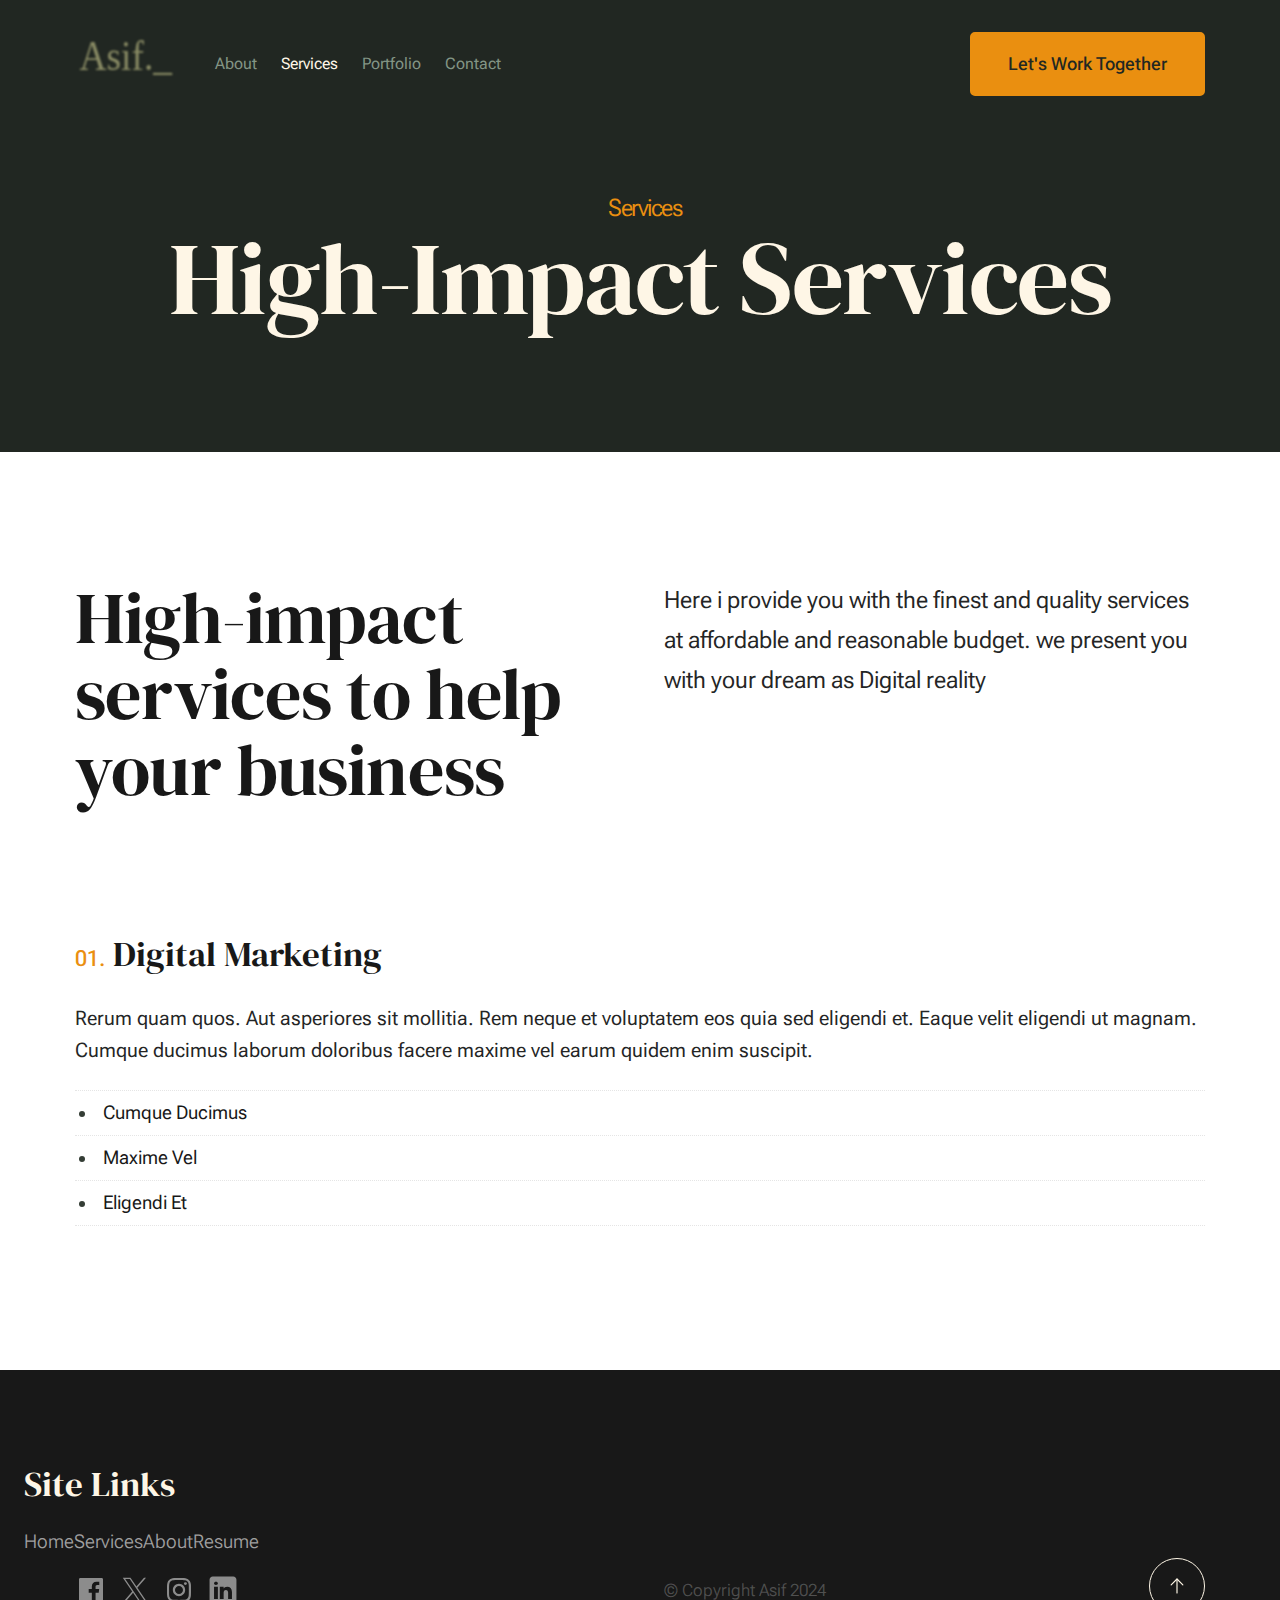
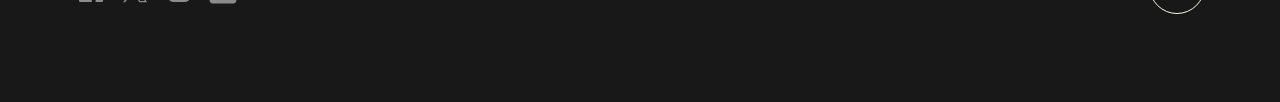
==== services.html @ 0eefb5e4 "first commit" ====
<!DOCTYPE html>
<html lang="en" class="no-js" >
<head>

    <!--- basic page needs
    ================================================== -->
    <meta charset="utf-8">
    <meta name="viewport" content="width=device-width, initial-scale=1">
    <title>services </title>

    <script>
        document.documentElement.classList.remove('no-js');
        document.documentElement.classList.add('js');
    </script>

    <!-- CSS
    ================================================== -->
    <link rel="stylesheet" href="css/vendor.css">
    <link rel="stylesheet" href="css/styles.css">

    <!-- favicons
    ================================================== -->
    <link rel="manifest" href="site.webmanifest">

</head>


<body id="top">


    <!-- preloader
    ================================================== -->
    <div id="preloader">
        <div id="loader" class="dots-fade">
            <div></div>
            <div></div>
            <div></div>
        </div>
    </div>


    <!-- page wrap
    ================================================== -->
    <div id="page" class="s-pagewrap">

        <!-- # site header 
        ================================================== -->
        <header class="s-header">

            <div class="row s-header__inner width-sixteen-col">

                <div class="s-header__block">
                    <div class="s-header__logo">
                        <a class="logo" href="index.html">
                            <img src="images/logo.svg" alt="Homepage">
                        </a>
                    </div>

                    <a class="s-header__menu-toggle" href="#0"><span>Menu</span></a>
                </div> <!-- end s-header__block -->

                <nav class="s-header__nav">
    
                    <ul class="s-header__menu-links">
                        <li><a href="about.html">About</a></li>
                        <li class="current"><a href="services.html">Services</a></li>
                        <li><a href="portfolio.html">Portfolio</a></li>
                        <li><a href="contact.html">Contact</a></li>
                    </ul> <!-- s-header__menu-links -->

                    <div class="s-header__contact">
                        <a href="contact.html" class="btn btn--primary s-header__contact-btn">Let's Work Together</a>                        
                    </div> <!-- s-header__contact -->
    
                </nav> <!-- end s-header__nav -->

            </div> <!-- end s-header__inner -->

        </header> <!-- end s-header -->

        <!-- # site main content
        ================================================== -->
        <section id="content" class="s-content">

               <section class="s-pageheader pageheader">
                    <div class="row">
                        <div class="column xl-12">
                            <h1 class="page-title">
                                <span class="page-title__small-type text-pretitle">Services</span>
                                High-Impact Services
                            </h1>
                            
                        </div>
                    </div>
               </section> <!-- pageheader -->  

               <section class="s-pagecontent pagecontent">

                    <div class="row pageintro">
                        <div class="column xl-6 lg-12">
                            <h2 class="text-display-title">High-impact services to help your business</h2>
                        </div>
                        <div class="column xl-6 lg-12 u-flexitem-x-right">
                            <p class="lead">
                        Here i provide you with the finest and quality services at affordable and reasonable budget. we present you with your dream as Digital reality
                            </p>
                        </div>                       
                    </div>  <!-- pageintro -->       

                    <div class="row">
                        <div class="column xl-12 grid-block">             
                            
                            <div class="grid-full grid-list-items list-items show-ctr">
                                
                                <div class="grid-list-items__item list-items__item">
                                    <div class="list-items__item-header">
                                        <h3 class="list-items__item-title">Digital Marketing</h3>
                                    </div>
                                    <div class="list-items__item-text">
                                        <p>
                                        Rerum quam quos. Aut asperiores 
                                        sit mollitia. Rem neque et voluptatem eos quia sed eligendi et. Eaque velit eligendi ut 
                                        magnam. Cumque ducimus laborum doloribus facere maxime vel earum quidem enim suscipit.
                                        </p>

                                        <ul class="list-services">
                                            <li>Cumque Ducimus</li>
                                            <li>Maxime Vel</li>
                                            <li>Eligendi Et</li>
                                        </ul>
                                    </div>
                                </div> <!-- end list-items__item -->
                               
                            </div> <!-- grid-list-items -->
                           

                        </div> <!-- end grid-block-->
                    </div> <!-- end row -->

               </section> <!-- pagecontent -->

            
      <!-- # footer 
        ================================================== -->
        <footer class="s-footer justify-content-center">
            <div class="s-footer__content">
                        
                <div class="column xl-6 lg-6 md-12 s-footer__block s-footer__site-links">
                    <h3 class="justify-content-center">Site Links</h3>
                    <ul class="link-list row">
                        <div class="col-lg-3"><li><a href="index.html">Home</a></li></div>
                        <div class="col-lg-3"> <li><a href="services.html">Services</a></li></div>

<div class="col-lg-3"><li><a href="about.html">About</a></li></div>
                        <div class="col-lg-3"> <li><a href="resume.html">Resume</a></li></div>
                       

                    </ul>
                </div>
    
            
            <div class="row s-footer__bottom">
                <div class="column xl-6 lg-12">
                    <ul class="s-footer__social social-list">
                        <li>
                            <a href="https://www.facebook.com/asif.ka.779?mibextid=ZbWKwL">
                                <svg xmlns="http://www.w3.org/2000/svg" width="24" height="24" viewBox="0 0 24 24" style="fill      : rgba(255, 255, 255, 0.5);transform:-ms-filter"><path d="M20,3H4C3.447,3,3,3.448,3,4v16c0,0.552,0.447,1,1,1h8.615v-6.96h-2.338v-2.725h2.338v-2c0-2.325,1.42-3.592,3.5-3.592 c0.699-0.002,1.399,0.034,2.095,0.107v2.42h-1.435c-1.128,0-1.348,0.538-1.348,1.325v1.735h2.697l-0.35,2.725h-2.348V21H20 c0.553,0,1-0.448,1-1V4C21,3.448,20.553,3,20,3z"></path></svg>
                                <span class="u-screen-reader-text">Facebook</span>
                            </a>
                        </li>
                        <li>
                            <a href="https://x.com/Asif_K_Ashraf?t=9HdvGH4Upf1OP4yclZ503A&s=09">
                                <svg xmlns="http://www.w3.org/2000/svg" x="0px" y="0px" width="100" height="100" viewBox="0 0 50 50"style="fill      : rgba(255, 255, 255, 0.5);;transform:-ms-filter"><path d="M 5.9199219 6 L 20.582031 27.375 L 6.2304688 44 L 9.4101562 44 L 21.986328 29.421875 L 31.986328 44 L 44 44 L 28.681641 21.669922 L 42.199219 6 L 39.029297 6 L 27.275391 19.617188 L 17.933594 6 L 5.9199219 6 z M 9.7167969 8 L 16.880859 8 L 40.203125 42 L 33.039062 42 L 9.7167969 8 z"></path></svg>                                <span class="u-screen-reader-text">Twitter</span>
                            </a>
                        </li>
                        <li>
                            <a href="https://www.instagram.com/azifx._">
                                <svg xmlns="http://www.w3.org/2000/svg" width="24" height="24" viewBox="0 0 24 24" style="fill      : rgba(255, 255, 255, 0.5);transform:-ms-filter"><path d="M11.999,7.377c-2.554,0-4.623,2.07-4.623,4.623c0,2.554,2.069,4.624,4.623,4.624c2.552,0,4.623-2.07,4.623-4.624 C16.622,9.447,14.551,7.377,11.999,7.377L11.999,7.377z M11.999,15.004c-1.659,0-3.004-1.345-3.004-3.003 c0-1.659,1.345-3.003,3.004-3.003s3.002,1.344,3.002,3.003C15.001,13.659,13.658,15.004,11.999,15.004L11.999,15.004z"></path><circle cx="16.806" cy="7.207" r="1.078"></circle><path d="M20.533,6.111c-0.469-1.209-1.424-2.165-2.633-2.632c-0.699-0.263-1.438-0.404-2.186-0.42 c-0.963-0.042-1.268-0.054-3.71-0.054s-2.755,0-3.71,0.054C7.548,3.074,6.809,3.215,6.11,3.479C4.9,3.946,3.945,4.902,3.477,6.111 c-0.263,0.7-0.404,1.438-0.419,2.186c-0.043,0.962-0.056,1.267-0.056,3.71c0,2.442,0,2.753,0.056,3.71 c0.015,0.748,0.156,1.486,0.419,2.187c0.469,1.208,1.424,2.164,2.634,2.632c0.696,0.272,1.435,0.426,2.185,0.45 c0.963,0.042,1.268,0.055,3.71,0.055s2.755,0,3.71-0.055c0.747-0.015,1.486-0.157,2.186-0.419c1.209-0.469,2.164-1.424,2.633-2.633 c0.263-0.7,0.404-1.438,0.419-2.186c0.043-0.962,0.056-1.267,0.056-3.71s0-2.753-0.056-3.71C20.941,7.57,20.801,6.819,20.533,6.111z M19.315,15.643c-0.007,0.576-0.111,1.147-0.311,1.688c-0.305,0.787-0.926,1.409-1.712,1.711c-0.535,0.199-1.099,0.303-1.67,0.311 c-0.95,0.044-1.218,0.055-3.654,0.055c-2.438,0-2.687,0-3.655-0.055c-0.569-0.007-1.135-0.112-1.669-0.311 c-0.789-0.301-1.414-0.923-1.719-1.711c-0.196-0.534-0.302-1.099-0.311-1.669c-0.043-0.95-0.053-1.218-0.053-3.654 c0-2.437,0-2.686,0.053-3.655c0.007-0.576,0.111-1.146,0.311-1.687c0.305-0.789,0.93-1.41,1.719-1.712 c0.534-0.198,1.1-0.303,1.669-0.311c0.951-0.043,1.218-0.055,3.655-0.055c2.437,0,2.687,0,3.654,0.055 c0.571,0.007,1.135,0.112,1.67,0.311c0.786,0.303,1.407,0.925,1.712,1.712c0.196,0.534,0.302,1.099,0.311,1.669 c0.043,0.951,0.054,1.218,0.054,3.655c0,2.436,0,2.698-0.043,3.654H19.315z"></path></svg>
                                <span class="u-screen-reader-text">Instagram</span>
                            </a>
                        </li>
                        <li>
                            <a href="https://www.linkedin.com/in/asif-k-ashraf-b378b8262/">
                                <svg xmlns="http://www.w3.org/2000/svg" x="0px" y="0px" width="100" height="100" viewBox="0 0 50 50" style="fill      : rgba(255, 255, 255, 0.5);transform:-ms-filter"><path d="M41,4H9C6.24,4,4,6.24,4,9v32c0,2.76,2.24,5,5,5h32c2.76,0,5-2.24,5-5V9C46,6.24,43.76,4,41,4z M17,20v19h-6V20H17z M11,14.47c0-1.4,1.2-2.47,3-2.47s2.93,1.07,3,2.47c0,1.4-1.12,2.53-3,2.53C12.2,17,11,15.87,11,14.47z M39,39h-6c0,0,0-9.26,0-10 c0-2-1-4-3.5-4.04h-0.08C27,24.96,26,27.02,26,29c0,0.91,0,10,0,10h-6V20h6v2.56c0,0,1.93-2.56,5.81-2.56 c3.97,0,7.19,2.73,7.19,8.26V39z"></path></svg>                              
                                  <span class="u-screen-reader-text">linkedin</span>
                            </a>
                        </li>
                    </ul> <!-- end s-footer__social -->
                </div>
                <div class="column xl-6 lg-12">
                    <p class="ss-copyright">
                        <span>© Copyright Asif 2024</span> 
                        <!-- <span>Design by <a href="https://www.styleshout.com/">StyleShout</a> Distribution By <a href="https://themewagon.com">ThemeWagon</a></span> -->
                    </p>
                </div>

                <div class="ss-go-top">
                    <a class="smoothscroll" title="Back to Top" href="#top">
                        <svg xmlns="http://www.w3.org/2000/svg" viewBox="0 0 24 24" width="36" height="36" fill="none" stroke="#ffffff" stroke-width="1" stroke-linecap="round" stroke-linejoin="round">&lt;!--!  Atomicons Free 1.00 by @atisalab License - https://atomicons.com/license/ (Icons: CC BY 4.0) Copyright 2021 Atomicons --&gt;<polyline points="17 11 12 6 7 11"></polyline><line x1="12" y1="18" x2="12" y2="6"></line></svg>
                    </a>
                </div> <!-- end ss-go-top -->
            </div>
            
        </footer> <!-- end s-footer -->

    </div> <!-- end page-wrap -->

    <!-- Java Script
    ================================================== -->
    <script src="js/plugins.js"></script>
    <script src="js/main.js"></script>

</body>
</html>
---- css/vendor.css ----
/* ===================================================================
 * Monica Third-party Stylesheets
 * Template Ver. 1.0.0
 * 12-13-2022
 * -------------------------------------------------------------------
 *
 * TOC:
 * # PrismJS
 * # Swiper
 *
 * ------------------------------------------------------------------- */


/* ===================================================================
 * # PrismJS 1.20.0
 *   https://prismjs.com/download.html#themes=prism-okaidia&languages=markup+css+clike+javascript+markup-templating+php 
 *   
 *   okaidia theme for JavaScript, CSS and HTML
 *   Loosely based on Monokai textmate theme by http://www.monokai.nl/
 *   @author ocodia
 * ------------------------------------------------------------------- */
code[class*=language-],
pre[class*=language-] {
  color          : #f8f8f2;
  background     : none;
  text-shadow    : 0 1px rgba(0, 0, 0, 0.3);
  font-family    : var(--font-mono);
  font-size      : calc(var(--text-size) * 0.9444);
  text-align     : left;
  white-space    : pre;
  word-spacing   : normal;
  word-break     : normal;
  word-wrap      : normal;
  line-height    : var(--vspace-1);
  -moz-tab-size  : 4;
  -o-tab-size    : 4;
  tab-size       : 4;
  -webkit-hyphens: none;
  -ms-hyphens    : none;
  hyphens        : none;
}

/* Code blocks */
pre[class*=language-] {
  padding : var(--vspace-0_5) 0 var(--vspace-1);
  margin  : var(--vspace-1) 0;
  overflow: auto;
}

:not(pre)>code[class*=language-],
pre[class*=language-] {
  background: #272822;
}

/* Inline code */
:not(pre)>code[class*=language-] {
  padding    : 0.1em;
  white-space: normal;
}

.token.comment,
.token.prolog,
.token.doctype,
.token.cdata {
  color: slategray;
}

.token.punctuation {
  color: #f8f8f2;
}

.token.namespace {
  opacity: 0.7;
}

.token.property,
.token.tag,
.token.constant,
.token.symbol,
.token.deleted {
  color: #f92672;
}

.token.boolean,
.token.number {
  color: #ae81ff;
}

.token.selector,
.token.attr-name,
.token.string,
.token.char,
.token.builtin,
.token.inserted {
  color: #a6e22e;
}

.token.operator,
.token.entity,
.token.url,
.language-css .token.string,
.style .token.string,
.token.variable {
  color: #f8f8f2;
}

.token.atrule,
.token.attr-value,
.token.function,
.token.class-name {
  color: #e6db74;
}

.token.keyword {
  color: #66d9ef;
}

.token.regex,
.token.important {
  color: #fd971f;
}

.token.important,
.token.bold {
  font-weight: bold;
}

.token.italic {
  font-style: italic;
}

.token.entity {
  cursor: help;
}



/* ===================================================================
 * # Swiper 6.4.5
 *   Most modern mobile touch slider and framework with hardware accelerated transitions
 *   https://swiperjs.com
 *
 *   Copyright 2014-2020 Vladimir Kharlampidi
 *
 *   Released under the MIT License
 *
 *   Released on: December 18, 2020
 * ------------------------------------------------------------------- */
@font-face {
  font-family: "swiper-icons";
  src        : url("data:application/font-woff;charset=utf-8;base64, [base64]//wADZ2x5ZgAAAywAAADMAAAD2MHtryVoZWFkAAABbAAAADAAAAA2E2+eoWhoZWEAAAGcAAAAHwAAACQC9gDzaG10eAAAAigAAAAZAAAArgJkABFsb2NhAAAC0AAAAFoAAABaFQAUGG1heHAAAAG8AAAAHwAAACAAcABAbmFtZQAAA/gAAAE5AAACXvFdBwlwb3N0AAAFNAAAAGIAAACE5s74hXjaY2BkYGAAYpf5Hu/j+W2+MnAzMYDAzaX6QjD6/4//Bxj5GA8AuRwMYGkAPywL13jaY2BkYGA88P8Agx4j+/8fQDYfA1AEBWgDAIB2BOoAeNpjYGRgYNBh4GdgYgABEMnIABJzYNADCQAACWgAsQB42mNgYfzCOIGBlYGB0YcxjYGBwR1Kf2WQZGhhYGBiYGVmgAFGBiQQkOaawtDAoMBQxXjg/wEGPcYDDA4wNUA2CCgwsAAAO4EL6gAAeNpj2M0gyAACqxgGNWBkZ2D4/wMA+xkDdgAAAHjaY2BgYGaAYBkGRgYQiAHyGMF8FgYHIM3DwMHABGQrMOgyWDLEM1T9/w8UBfEMgLzE////P/5//f/V/xv+r4eaAAeMbAxwIUYmIMHEgKYAYjUcsDAwsLKxc3BycfPw8jEQA/[base64]/uznmfPFBNODM2K7MTQ45YEAZqGP81AmGGcF3iPqOop0r1SPTaTbVkfUe4HXj97wYE+yNwWYxwWu4v1ugWHgo3S1XdZEVqWM7ET0cfnLGxWfkgR42o2PvWrDMBSFj/IHLaF0zKjRgdiVMwScNRAoWUoH78Y2icB/yIY09An6AH2Bdu/UB+yxopYshQiEvnvu0dURgDt8QeC8PDw7Fpji3fEA4z/PEJ6YOB5hKh4dj3EvXhxPqH/SKUY3rJ7srZ4FZnh1PMAtPhwP6fl2PMJMPDgeQ4rY8YT6Gzao0eAEA409DuggmTnFnOcSCiEiLMgxCiTI6Cq5DZUd3Qmp10vO0LaLTd2cjN4fOumlc7lUYbSQcZFkutRG7g6JKZKy0RmdLY680CDnEJ+UMkpFFe1RN7nxdVpXrC4aTtnaurOnYercZg2YVmLN/d/gczfEimrE/fs/bOuq29Zmn8tloORaXgZgGa78yO9/cnXm2BpaGvq25Dv9S4E9+5SIc9PqupJKhYFSSl47+Qcr1mYNAAAAeNptw0cKwkAAAMDZJA8Q7OUJvkLsPfZ6zFVERPy8qHh2YER+3i/BP83vIBLLySsoKimrqKqpa2hp6+jq6RsYGhmbmJqZSy0sraxtbO3sHRydnEMU4uR6yx7JJXveP7WrDycAAAAAAAH//wACeNpjYGRgYOABYhkgZgJCZgZNBkYGLQZtIJsFLMYAAAw3ALgAeNolizEKgDAQBCchRbC2sFER0YD6qVQiBCv/H9ezGI6Z5XBAw8CBK/m5iQQVauVbXLnOrMZv2oLdKFa8Pjuru2hJzGabmOSLzNMzvutpB3N42mNgZGBg4GKQYzBhYMxJLMlj4GBgAYow/P/PAJJhLM6sSoWKfWCAAwDAjgbRAAB42mNgYGBkAIIbCZo5IPrmUn0hGA0AO8EFTQAA") format("woff");
  font-weight: 400;
  font-style : normal;
}

:root {
  --swiper-theme-color: #007aff;
}

.swiper-container {
  margin-left : auto;
  margin-right: auto;
  position    : relative;
  overflow    : hidden;
  list-style  : none;
  padding     : 0;
  /* Fix of Webkit flickering */
  z-index     : 1;
}

.swiper-container-vertical>.swiper-wrapper {
  flex-direction: column;
}

.swiper-wrapper {
  position           : relative;
  width              : 100%;
  height             : 100%;
  z-index            : 1;
  display            : flex;
  transition-property: transform;
  box-sizing         : content-box;
}

.swiper-container-android .swiper-slide,
.swiper-wrapper {
  transform: translate3d(0px, 0, 0);
}

.swiper-container-multirow>.swiper-wrapper {
  flex-wrap: wrap;
}

.swiper-container-multirow-column>.swiper-wrapper {
  flex-wrap     : wrap;
  flex-direction: column;
}

.swiper-container-free-mode>.swiper-wrapper {
  transition-timing-function: ease-out;
  margin                    : 0 auto;
}

.swiper-slide {
  flex-shrink        : 0;
  width              : 100%;
  height             : 100%;
  position           : relative;
  transition-property: transform;
}

.swiper-slide-invisible-blank {
  visibility: hidden;
}

/* Auto Height */
.swiper-container-autoheight,
.swiper-container-autoheight .swiper-slide {
  height: auto;
}

.swiper-container-autoheight .swiper-wrapper {
  align-items        : flex-start;
  transition-property: transform, height;
}

/* 3D Effects */
.swiper-container-3d {
  perspective: 1200px;
}

.swiper-container-3d .swiper-wrapper,
.swiper-container-3d .swiper-slide,
.swiper-container-3d .swiper-slide-shadow-left,
.swiper-container-3d .swiper-slide-shadow-right,
.swiper-container-3d .swiper-slide-shadow-top,
.swiper-container-3d .swiper-slide-shadow-bottom,
.swiper-container-3d .swiper-cube-shadow {
  transform-style: preserve-3d;
}

.swiper-container-3d .swiper-slide-shadow-left,
.swiper-container-3d .swiper-slide-shadow-right,
.swiper-container-3d .swiper-slide-shadow-top,
.swiper-container-3d .swiper-slide-shadow-bottom {
  position      : absolute;
  left          : 0;
  top           : 0;
  width         : 100%;
  height        : 100%;
  pointer-events: none;
  z-index       : 10;
}

.swiper-container-3d .swiper-slide-shadow-left {
  background-image: linear-gradient(to left, rgba(0, 0, 0, 0.5), rgba(0, 0, 0, 0));
}

.swiper-container-3d .swiper-slide-shadow-right {
  background-image: linear-gradient(to right, rgba(0, 0, 0, 0.5), rgba(0, 0, 0, 0));
}

.swiper-container-3d .swiper-slide-shadow-top {
  background-image: linear-gradient(to top, rgba(0, 0, 0, 0.5), rgba(0, 0, 0, 0));
}

.swiper-container-3d .swiper-slide-shadow-bottom {
  background-image: linear-gradient(to bottom, rgba(0, 0, 0, 0.5), rgba(0, 0, 0, 0));
}

/* CSS Mode */
.swiper-container-css-mode>.swiper-wrapper {
  overflow          : auto;
  scrollbar-width   : none;
  /* For Firefox */
  -ms-overflow-style: none;
  /* For Internet Explorer and Edge */
}

.swiper-container-css-mode>.swiper-wrapper::-webkit-scrollbar {
  display: none;
}

.swiper-container-css-mode>.swiper-wrapper>.swiper-slide {
  scroll-snap-align: start start;
}

.swiper-container-horizontal.swiper-container-css-mode>.swiper-wrapper {
  -ms-scroll-snap-type: x mandatory;
  scroll-snap-type    : x mandatory;
}

.swiper-container-vertical.swiper-container-css-mode>.swiper-wrapper {
  -ms-scroll-snap-type: y mandatory;
  scroll-snap-type    : y mandatory;
}

:root {
  --swiper-navigation-size   : 44px;
  /*
    --swiper-navigation-color: var(--swiper-theme-color);
    */
}

.swiper-button-prev,
.swiper-button-next {
  position       : absolute;
  top            : 50%;
  width          : calc(var(--swiper-navigation-size) / 44 * 27);
  height         : var(--swiper-navigation-size);
  margin-top     : calc(-1 * var(--swiper-navigation-size) / 2);
  z-index        : 10;
  cursor         : pointer;
  display        : flex;
  align-items    : center;
  justify-content: center;
  color          : var(--swiper-navigation-color, var(--swiper-theme-color));
}

.swiper-button-prev.swiper-button-disabled,
.swiper-button-next.swiper-button-disabled {
  opacity       : 0.35;
  cursor        : auto;
  pointer-events: none;
}

.swiper-button-prev:after,
.swiper-button-next:after {
  font-family   : swiper-icons;
  font-size     : var(--swiper-navigation-size);
  text-transform: none !important;
  letter-spacing: 0;
  text-transform: none;
  font-variant  : initial;
  line-height   : 1;
}

.swiper-button-prev,
.swiper-container-rtl .swiper-button-next {
  left : 10px;
  right: auto;
}

.swiper-button-prev:after,
.swiper-container-rtl .swiper-button-next:after {
  content: "prev";
}

.swiper-button-next,
.swiper-container-rtl .swiper-button-prev {
  right: 10px;
  left : auto;
}

.swiper-button-next:after,
.swiper-container-rtl .swiper-button-prev:after {
  content: "next";
}

.swiper-button-prev.swiper-button-white,
.swiper-button-next.swiper-button-white {
  --swiper-navigation-color: #ffffff;
}

.swiper-button-prev.swiper-button-black,
.swiper-button-next.swiper-button-black {
  --swiper-navigation-color: #000000;
}

.swiper-button-lock {
  display: none;
}

/* :root { */
  /*
    --swiper-pagination-color: var(--swiper-theme-color);
    */
/* } */

.swiper-pagination {
  position  : absolute;
  text-align: center;
  transition: 300ms opacity;
  transform : translate3d(0, 0, 0);
  z-index   : 10;
}

.swiper-pagination.swiper-pagination-hidden {
  opacity: 0;
}

/* Common Styles */
.swiper-pagination-fraction,
.swiper-pagination-custom,
.swiper-container-horizontal>.swiper-pagination-bullets {
  bottom: 10px;
  left  : 0;
  width : 100%;
}

/* Bullets */
.swiper-pagination-bullets-dynamic {
  overflow : hidden;
  font-size: 0;
}

.swiper-pagination-bullets-dynamic .swiper-pagination-bullet {
  transform: scale(0.33);
  position : relative;
}

.swiper-pagination-bullets-dynamic .swiper-pagination-bullet-active {
  transform: scale(1);
}

.swiper-pagination-bullets-dynamic .swiper-pagination-bullet-active-main {
  transform: scale(1);
}

.swiper-pagination-bullets-dynamic .swiper-pagination-bullet-active-prev {
  transform: scale(0.66);
}

.swiper-pagination-bullets-dynamic .swiper-pagination-bullet-active-prev-prev {
  transform: scale(0.33);
}

.swiper-pagination-bullets-dynamic .swiper-pagination-bullet-active-next {
  transform: scale(0.66);
}

.swiper-pagination-bullets-dynamic .swiper-pagination-bullet-active-next-next {
  transform: scale(0.33);
}

.swiper-pagination-bullet {
  width        : 8px;
  height       : 8px;
  display      : inline-block;
  border-radius: 100%;
  background   : #000;
  opacity      : 0.2;
}

button.swiper-pagination-bullet {
  border            : none;
  margin            : 0;
  padding           : 0;
  box-shadow        : none;
  -webkit-appearance: none;
  -moz-appearance   : none;
  appearance        : none;
}

.swiper-pagination-clickable .swiper-pagination-bullet {
  cursor: pointer;
}

.swiper-pagination-bullet-active {
  opacity   : 1;
  background: var(--swiper-pagination-color, var(--swiper-theme-color));
}

.swiper-container-vertical>.swiper-pagination-bullets {
  right    : 10px;
  top      : 50%;
  transform: translate3d(0px, -50%, 0);
}

.swiper-container-vertical>.swiper-pagination-bullets .swiper-pagination-bullet {
  margin : 6px 0;
  display: block;
}

.swiper-container-vertical>.swiper-pagination-bullets.swiper-pagination-bullets-dynamic {
  top      : 50%;
  transform: translateY(-50%);
  width    : 8px;
}

.swiper-container-vertical>.swiper-pagination-bullets.swiper-pagination-bullets-dynamic .swiper-pagination-bullet {
  display   : inline-block;
  transition: 200ms transform, 200ms top;
}

.swiper-container-horizontal>.swiper-pagination-bullets .swiper-pagination-bullet {
  margin: 0 4px;
}

.swiper-container-horizontal>.swiper-pagination-bullets.swiper-pagination-bullets-dynamic {
  left       : 50%;
  transform  : translateX(-50%);
  white-space: nowrap;
}

.swiper-container-horizontal>.swiper-pagination-bullets.swiper-pagination-bullets-dynamic .swiper-pagination-bullet {
  transition: 200ms transform, 200ms left;
}

.swiper-container-horizontal.swiper-container-rtl>.swiper-pagination-bullets-dynamic .swiper-pagination-bullet {
  transition: 200ms transform, 200ms right;
}

/* Progress */
.swiper-pagination-progressbar {
  background: rgba(0, 0, 0, 0.25);
  position  : absolute;
}

.swiper-pagination-progressbar .swiper-pagination-progressbar-fill {
  background      : var(--swiper-pagination-color, var(--swiper-theme-color));
  position        : absolute;
  left            : 0;
  top             : 0;
  width           : 100%;
  height          : 100%;
  transform       : scale(0);
  transform-origin: left top;
}

.swiper-container-rtl .swiper-pagination-progressbar .swiper-pagination-progressbar-fill {
  transform-origin: right top;
}

.swiper-container-horizontal>.swiper-pagination-progressbar,
.swiper-container-vertical>.swiper-pagination-progressbar.swiper-pagination-progressbar-opposite {
  width : 100%;
  height: 4px;
  left  : 0;
  top   : 0;
}

.swiper-container-vertical>.swiper-pagination-progressbar,
.swiper-container-horizontal>.swiper-pagination-progressbar.swiper-pagination-progressbar-opposite {
  width : 4px;
  height: 100%;
  left  : 0;
  top   : 0;
}

.swiper-pagination-white {
  --swiper-pagination-color: #ffffff;
}

.swiper-pagination-black {
  --swiper-pagination-color: #000000;
}

.swiper-pagination-lock {
  display: none;
}

/* Scrollbar */
.swiper-scrollbar {
  border-radius   : 10px;
  position        : relative;
  -ms-touch-action: none;
  background      : rgba(0, 0, 0, 0.1);
}

.swiper-container-horizontal>.swiper-scrollbar {
  position: absolute;
  left    : 1%;
  bottom  : 3px;
  z-index : 50;
  height  : 5px;
  width   : 98%;
}

.swiper-container-vertical>.swiper-scrollbar {
  position: absolute;
  right   : 3px;
  top     : 1%;
  z-index : 50;
  width   : 5px;
  height  : 98%;
}

.swiper-scrollbar-drag {
  height       : 100%;
  width        : 100%;
  position     : relative;
  background   : rgba(0, 0, 0, 0.5);
  border-radius: 10px;
  left         : 0;
  top          : 0;
}

.swiper-scrollbar-cursor-drag {
  cursor: move;
}

.swiper-scrollbar-lock {
  display: none;
}

.swiper-zoom-container {
  width          : 100%;
  height         : 100%;
  display        : flex;
  justify-content: center;
  align-items    : center;
  text-align     : center;
}

.swiper-zoom-container>img,
.swiper-zoom-container>svg,
.swiper-zoom-container>canvas {
  max-width    : 100%;
  max-height   : 100%;
  -o-object-fit: contain;
  object-fit   : contain;
}

.swiper-slide-zoomed {
  cursor: move;
}

/* Preloader */
:root {
  /*
    --swiper-preloader-color: var(--swiper-theme-color);
    */
}

.swiper-lazy-preloader {
  width            : 42px;
  height           : 42px;
  position         : absolute;
  left             : 50%;
  top              : 50%;
  margin-left      : -21px;
  margin-top       : -21px;
  z-index          : 10;
  transform-origin : 50%;
  -webkit-animation: swiper-preloader-spin 1s infinite linear;
  animation        : swiper-preloader-spin 1s infinite linear;
  box-sizing       : border-box;
  border           : 4px solid var(--swiper-preloader-color, var(--swiper-theme-color));
  border-radius    : 50%;
  border-top-color : transparent;
}

.swiper-lazy-preloader-white {
  --swiper-preloader-color: #fff;
}

.swiper-lazy-preloader-black {
  --swiper-preloader-color: #000;
}

@-webkit-keyframes swiper-preloader-spin {
  100% {
    transform: rotate(360deg);
  }
}

@keyframes swiper-preloader-spin {
  100% {
    transform: rotate(360deg);
  }
}

/* a11y */
.swiper-container .swiper-notification {
  position      : absolute;
  left          : 0;
  top           : 0;
  pointer-events: none;
  opacity       : 0;
  z-index       : -1000;
}

.swiper-container-fade.swiper-container-free-mode .swiper-slide {
  transition-timing-function: ease-out;
}

.swiper-container-fade .swiper-slide {
  pointer-events     : none;
  transition-property: opacity;
}

.swiper-container-fade .swiper-slide .swiper-slide {
  pointer-events: none;
}

.swiper-container-fade .swiper-slide-active,
.swiper-container-fade .swiper-slide-active .swiper-slide-active {
  pointer-events: auto;
}

.swiper-container-cube {
  overflow: visible;
}

.swiper-container-cube .swiper-slide {
  pointer-events             : none;
  -webkit-backface-visibility: hidden;
  backface-visibility        : hidden;
  z-index                    : 1;
  visibility                 : hidden;
  transform-origin           : 0 0;
  width                      : 100%;
  height                     : 100%;
}

.swiper-container-cube .swiper-slide .swiper-slide {
  pointer-events: none;
}

.swiper-container-cube.swiper-container-rtl .swiper-slide {
  transform-origin: 100% 0;
}

.swiper-container-cube .swiper-slide-active,
.swiper-container-cube .swiper-slide-active .swiper-slide-active {
  pointer-events: auto;
}

.swiper-container-cube .swiper-slide-active,
.swiper-container-cube .swiper-slide-next,
.swiper-container-cube .swiper-slide-prev,
.swiper-container-cube .swiper-slide-next+.swiper-slide {
  pointer-events: auto;
  visibility    : visible;
}

.swiper-container-cube .swiper-slide-shadow-top,
.swiper-container-cube .swiper-slide-shadow-bottom,
.swiper-container-cube .swiper-slide-shadow-left,
.swiper-container-cube .swiper-slide-shadow-right {
  z-index                    : 0;
  -webkit-backface-visibility: hidden;
  backface-visibility        : hidden;
}

.swiper-container-cube .swiper-cube-shadow {
  position  : absolute;
  left      : 0;
  bottom    : 0px;
  width     : 100%;
  height    : 100%;
  background: #000;
  opacity   : 0.6;
  filter    : blur(50px);
  z-index   : 0;
}

.swiper-container-flip {
  overflow: visible;
}

.swiper-container-flip .swiper-slide {
  pointer-events             : none;
  -webkit-backface-visibility: hidden;
  backface-visibility        : hidden;
  z-index                    : 1;
}

.swiper-container-flip .swiper-slide .swiper-slide {
  pointer-events: none;
}

.swiper-container-flip .swiper-slide-active,
.swiper-container-flip .swiper-slide-active .swiper-slide-active {
  pointer-events: auto;
}

.swiper-container-flip .swiper-slide-shadow-top,
.swiper-container-flip .swiper-slide-shadow-bottom,
.swiper-container-flip .swiper-slide-shadow-left,
.swiper-container-flip .swiper-slide-shadow-right {
  z-index                    : 0;
  -webkit-backface-visibility: hidden;
  backface-visibility        : hidden;
}
---- css/styles.css ----
@charset "UTF-8";
/* =================================================================== 
 * Monica Main Stylesheet
 * Template Ver. 1.0.0
 * 12-13-2022
 * ------------------------------------------------------------------
 *
 * TOC:
 * # SETTINGS
 *		## fonts
 *    	## colors
 *	  	## spacing and typescale
 *		## grid variables
 * # CSS RESET
 * # GRID
 *		## extra large devices
 *		## large devices
 *		## medium devices 
 *		## tablet devices
 *		## mobile devices
 *		## small mobile devices
 *		## additional column stackpoints 
 * # BASE SETUP
 * # UTILITY CLASSES
 * # TYPOGRAPHY 
 *		## additional typography & helper classes
 *		## lists
 *		## media 
 *		## spacing
 * # PRELOADER
 *		## page loaded
 * # FORM 
 *		## style placeholder text
 *		## change autocomplete styles in Chrome
 * # BUTTONS
 * # TABLE
 * # COMPONENTS
 *		## pagination 
 *		## alert box 
 *		## skillbars
 *		## stats tabs
 * # PROJECT-WIDE SHARED STYLES
 *		## list items
 *		## social list
 *		## blog card
 *		## testimonials
 *		## swiper overrides
 * # GRID-BASED LAYOUTS
 *		## grid block
 *		## list grid
 * # PAGE WRAP
 * # SITE HEADER
 *		## logo
 *		## main navigation
 *		## mobile menu toggle
 * # PAGEHEADER & PAGECONTENT
 * # INTRO
 *		## intro content
 *		## intro scroll down
 *		## intro transitions
 * # ABOUT
 * # EXPERTISE
 * # CLIENTS
 *		## clients list
 * # CTA
 * # JOURNAL
 * # FOOTER
 *		## newsletter
 *		## copyright
 *		## go top
 * # BLOG STYLES 
 * # PAGE STYLES 
 *		## services page
 *		## contact page
 *
 * ------------------------------------------------------------------ */


/* ===================================================================
 * # SETTINGS
 *
 *
 * ------------------------------------------------------------------- */

/* ------------------------------------------------------------------- 
 * ## fonts 
 * ------------------------------------------------------------------- */
@import url("https://fonts.googleapis.com/css2?family=DM+Serif+Display&family=Roboto+Flex:opsz,wght@8..144,300;8..144,400;8..144,500;8..144,600&display=swap");

:root {
	--font-1: "Roboto Flex", sans-serif;
	--font-2: "DM Serif Display", Serif;

  /* monospace
   */
	--font-mono: Consolas, "Andale Mono", Courier, "Courier New", monospace;
}

/* ------------------------------------------------------------------- 
 * ## colors
 * ------------------------------------------------------------------- */
:root {
  /* color-1(#EA9010)
   * color-2(#343D35)
   * color-3(#FEF5E4)
   */
	--color-1: hsla(35, 87%, 49%, 1);
	--color-2: hsla(127, 8%, 22%, 1);
	--color-3: hsla(39, 93%, 95%, 1);

  /* theme color variations
   */
	--color-1-lightest             : hsla(35, 87%, 96%, 1);
	--color-1-lighter              : hsla(35, 87%, 69%, 1);
	--color-1-light                : hsla(35, 87%, 59%, 1);
	--color-1-dark                 : hsla(35, 87%, 39%, 1);
	--color-1-darker               : hsla(35, 87%, 29%, 1);
	--color-1-darkest              : hsla(35, 87%, 10%, 1);

	--color-2-lightest             : hsla(127, 8%, 55%, 1);
	--color-2-lighter              : hsla(127, 8%, 42%, 1);
	--color-2-light                : hsla(127, 8%, 32%, 1);
	--color-2-dark                 : hsla(127, 8%, 14%, 1);
	--color-2-darker               : hsla(127, 8%, 2%, 1);
	
	--color-3-light                : hsla(39, 93%, 100%, 1);
	--color-3-dark                 : hsla(39, 93%, 85%, 1);
	--color-3-darker               : hsla(39, 93%, 75%, 1);

  /* feedback colors
   * color-error(#ffd1d2), color-success(#c8e675), 
   * color-info(#d7ecfb), color-notice(#fff099)
   */
	--color-error                  : hsla(359, 100%, 91%, 1);
	--color-success                : hsla(76, 69%, 68%, 1);
	--color-info                   : hsla(205, 82%, 91%, 1);
	--color-notice                 : hsla(51, 100%, 80%, 1);
	--color-error-content          : hsla(359, 50%, 50%, 1);
	--color-success-content        : hsla(76, 29%, 28%, 1);
	--color-info-content           : hsla(205, 32%, 31%, 1);
	--color-notice-content         : hsla(51, 30%, 30%, 1);

  /* shades 
   * generated using 
   * Tint & Shade Generator 
   * (https                     ://maketintsandshades.com/)
   */
	--color-black                  : #000000;
	--color-gray-19                : #121212;
	--color-gray-18                : #242525;
	--color-gray-17                : #363737;
	--color-gray-16                : #484949;
	--color-gray-15                : #5b5c5c;
	--color-gray-14                : #6d6e6e;
	--color-gray-13                : #7f8080;
	--color-gray-12                : #919292;
	--color-gray-11                : #a3a5a5;
	--color-gray-10                : #b5b7b7;
	--color-gray-9                 : #bcbebe;
	--color-gray-8                 : #c4c5c5;
	--color-gray-7                 : #cbcdcd;
	--color-gray-6                 : #d3d4d4;
	--color-gray-5                 : #dadbdb;
	--color-gray-4                 : #e1e2e2;
	--color-gray-3                 : #e9e9e9;
	--color-gray-2                 : #f0f1f1;
	--color-gray-1                 : #f8f8f8;
	--color-white                  : #ffffff;

  /* text
   */
	--color-text                   : var(--color-gray-18);
	--color-text-dark              : #181818;
	--color-text-light             : var(--color-gray-14);
	--color-placeholder            : var(--color-gray-12);

  /* link
   */
	--color-link                   : var(--color-1);
	--color-link-hover             : var(--color-2-lighter);
	--color-link-active            : var(--color-2-lighter);

  /* buttons
   */
	--color-btn                    : var(--color-gray-4);
	--color-btn-text               : var(--color-text);
	--color-btn-hover              : var(--color-gray-5);
	--color-btn-hover-text         : var(--color-text);
	--color-btn-primary            : var(--color-1);
	--color-btn-primary-text       : var(--color-2-dark);
	--color-btn-primary-hover      : var(--color-1-light);
	--color-btn-primary-hover-text : var(--color-2-dark);
	--color-btn-stroke             : var(--color-text-dark);
	--color-btn-stroke-text        : var(--color-text-dark);
	--color-btn-stroke-hover       : var(--color-text-dark);
	--color-btn-stroke-hover-text  : var(--color-white);

  /* preloader
   */
	--color-preloader-bg           : var(--color-2-dark);
	--color-loader                 : var(--color-white);
	--color-loader-light           : var(--color-2-light);

  /* others
   */
	--color-body                   : white;
	--color-border                 : rgba(0, 0, 0, .1);
	--border-radius                : 5px;
}

/* ------------------------------------------------------------------- 
 * ## spacing and typescale
 * ------------------------------------------------------------------- */
:root {
  /* spacing
   * base font size: 20px 
   * vertical space unit : 32px
   */
	--base-size        : 62.5%;
	--multiplier       : 1;
	--base-font-size   : calc(2rem * var(--multiplier));
	--space            : calc(3.2rem * var(--multiplier));

  /* vertical spacing 
   */
	--vspace-0_125     : calc(0.125 * var(--space));
	--vspace-0_25      : calc(0.25 * var(--space));
	--vspace-0_375     : calc(0.375 * var(--space));
	--vspace-0_5       : calc(0.5 * var(--space));
	--vspace-0_625     : calc(0.625 * var(--space));
	--vspace-0_75      : calc(0.75 * var(--space));
	--vspace-0_875     : calc(0.875 * var(--space));
	--vspace-1         : calc(var(--space));
	--vspace-1_25      : calc(1.25 * var(--space));
	--vspace-1_5       : calc(1.5 * var(--space));
	--vspace-1_75      : calc(1.75 * var(--space));
	--vspace-2         : calc(2 * var(--space));
	--vspace-2_5       : calc(2.5 * var(--space));
	--vspace-3         : calc(3 * var(--space));
	--vspace-3_5       : calc(3.5 * var(--space));
	--vspace-4         : calc(4 * var(--space));
	--vspace-4_5       : calc(4.5 * var(--space));
	--vspace-5         : calc(5 * var(--space));
	--vspace-5_5       : calc(5.5 * var(--space));
	--vspace-6         : calc(6 * var(--space));
	--vspace-6_5       : calc(6.5 * var(--space));
	--vspace-7         : calc(7 * var(--space));
	--vspace-7_5       : calc(7.5 * var(--space));
	--vspace-8         : calc(8 * var(--space));
	--vspace-8_5       : calc(8.5 * var(--space));
	--vspace-9         : calc(9 * var(--space));
	--vspace-9_5       : calc(9.5 * var(--space));
	--vspace-10        : calc(10 * var(--space));

  /* type scale
   * ratio 1        :2 | base: 20px
   * -------------------------------------------------------
   *
   * --text-huge-3    = (148.60px)
   * --text-huge-2    = (123.83px)
   * --text-huge-1    = (103.20px)
   * --text-display-3 = (86.00px)
   * --text-display-2 = (71.66px)
   * --text-display-1 = (59.72px)
   * --text-xxxl      = (49.77px)
   * --text-xxl       = (41.47px)
   * --text-xl        = (34.56px)
   * --text-lg        = (28.80px)
   * --text-md        = (24.00px)
   * --text-size      = (20.00px) BASE
   * --text-sm        = (16.67px)
   * --text-xs        = (13.89px)
   *
   * ---------------------------------------------------------
   */
	--text-scale-ratio : 1.2;
	--text-size        : var(--base-font-size);
	--text-xs          : calc((var(--text-size) / var(--text-scale-ratio)) / var(--text-scale-ratio));
	--text-sm          : calc(var(--text-xs) * var(--text-scale-ratio));
	--text-md          : calc(var(--text-sm) * var(--text-scale-ratio) * var(--text-scale-ratio));
	--text-lg          : calc(var(--text-md) * var(--text-scale-ratio));
	--text-xl          : calc(var(--text-lg) * var(--text-scale-ratio));
	--text-xxl         : calc(var(--text-xl) * var(--text-scale-ratio));
	--text-xxxl        : calc(var(--text-xxl) * var(--text-scale-ratio));
	--text-display-1   : calc(var(--text-xxxl) * var(--text-scale-ratio));
	--text-display-2   : calc(var(--text-display-1) * var(--text-scale-ratio));
	--text-display-3   : calc(var(--text-display-2) * var(--text-scale-ratio));
	--text-huge-1      : calc(var(--text-display-3) * var(--text-scale-ratio));
	--text-huge-2      : calc(var(--text-huge-1) * var(--text-scale-ratio));
	--text-huge-3      : calc(var(--text-huge-2) * var(--text-scale-ratio));

  /* default button height
   */
	--vspace-btn       : var(--vspace-2);
}

/* on mobile devices below 600px, change the value of '--multiplier' 
 * to adjust the values of base font size and vertical space unit.
 */
@media screen and (max-width: 600px) {
	:root {
		--multiplier: .9375;
	}
}

/* ------------------------------------------------------------------- 
 * ## grid variables
 * ------------------------------------------------------------------- */
:root {
  
  /* widths for rows and containers
   */
	--width-sixteen-cols: 1760px;
	--width-default     : 1320px;
	--width-wide        : 1600px;
	--width-wider       : 1800px;
	--width-narrow      : 1200px;
	--width-narrower    : 1000px;
	--width-narrowest   : 800px;
	--width-full        : 100%;
	--width-grid-max    : var(--width-default);

  /* gutter
   */
	--gutter            : 2.4rem;
}

/* on large screen devices
 */
@media screen and (max-width: 1000px) {
	:root {
		--gutter: 2.2rem;
	}
}

/* on small devices
 */
@media screen and (max-width: 600px) {
	:root {
		--gutter: 1rem;
	}
}



/* ====================================================================
 * # CSS RESET
 *
 *
 * --------------------------------------------------------------------
 * http://meyerweb.com/eric/tools/css/reset/ 
 * v2.0 | 20110126
 * License: none (public domain)
 * -------------------------------------------------------------------- */
html,
body,
div,
span,
applet,
object,
iframe,
h1,
h2,
h3,
h4,
h5,
h6,
p,
blockquote,
pre,
a,
abbr,
acronym,
address,
big,
cite,
code,
del,
dfn,
em,
img,
ins,
kbd,
q,
s,
samp,
small,
strike,
strong,
sub,
sup,
tt,
var,
b,
u,
i,
center,
dl,
dt,
dd,
ol,
ul,
li,
fieldset,
form,
label,
legend,
table,
caption,
tbody,
tfoot,
thead,
tr,
th,
td,
article,
aside,
canvas,
details,
embed,
figure,
figcaption,
footer,
header,
hgroup,
menu,
nav,
output,
ruby,
section,
summary,
time,
mark,
audio,
video {
	margin        : 0;
	padding       : 0;
	border        : 0;
	font-size     : 100%;
	font          : inherit;
	vertical-align: baseline;
}

/* HTML5 display-role reset for older browsers */
article,
aside,
details,
figcaption,
figure,
footer,
header,
hgroup,
menu,
nav,
section {
	display: block;
}

body {
	line-height: 1;
}

ol,
ul {
	list-style: none;
}

blockquote,
q {
	quotes: none;
}

blockquote:before,
blockquote:after,
q:before,
q:after {
	content: "";
	content: none;
}

table {
	border-collapse: collapse;
	border-spacing : 0;
}


/* ===================================================================
 * # GRID v5.0.0
 *
 *
 * -------------------------------------------------------------------
 * - Grid system based on the flex display property.
 *
 * - Grid breakpoints are based on MAXIMUM WIDTH media queries, 
 *   meaning they apply to that one breakpoint and ALL THOSE BELOW IT.
 *
 * - Grid columns without a specified width will automatically layout 
 *   as equal width columns.
 *
 * - On viewports 400px and below, all grid columns will stacked 
 *   vertically
 *
 * ------------------------------------------------------------------- */

/* row 
 */
.row {
	display  : flex;
	flex-flow: row wrap;
	width    : min(92%, var(--width-grid-max));
	margin   : 0 auto;
}

.row .row {
	width       : auto;
	margin-left : calc(var(--gutter) * -1);
	margin-right: calc(var(--gutter) * -1);
}

/* column
 */
.column {
	flex   : 1;
	padding: 0 var(--gutter);
}

.collapse>.column,
.column.collapse {
	padding: 0;
}

/* row utility classes
 */
.row.row-wrap {
	flex-wrap: wrap;
}

.row.row-nowrap {
	flex-wrap: nowrap;
}

.row.row-y-top {
	align-items: flex-start;
}

.row.row-y-bottom {
	align-items: flex-end;
}

.row.row-y-center {
	align-items: center;
}

.row.row-stretch {
	align-items: stretch;
}

.row.row-baseline {
	align-items: baseline;
}

.row.row-x-left {
	justify-content: flex-start;
}

.row.row-x-right {
	justify-content: flex-end;
}

.row.row-x-center {
	justify-content: center;
}

.row.row-center {
	align-items    : center;
	justify-content: center;
}

/* ------------------------- -------------------------------------------
 * ## extra large devices (1201px and above)
 * -------------------------------------------------------------------- */
.xl-1 {
	flex : none;
	width: 8.3333333333%;
}

.xl-2 {
	flex : none;
	width: 16.6666666667%;
}

.xl-3 {
	flex : none;
	width: 25%;
}

.xl-4 {
	flex : none;
	width: 33.3333333333%;
}

.xl-5 {
	flex : none;
	width: 41.6666666667%;
}

.xl-6 {
	flex : none;
	width: 50%;
}

.xl-7 {
	flex : none;
	width: 58.3333333333%;
}

.xl-8 {
	flex : none;
	width: 66.6666666667%;
}

.xl-9 {
	flex : none;
	width: 75%;
}

.xl-10 {
	flex : none;
	width: 83.3333333333%;
}

.xl-11 {
	flex : none;
	width: 91.6666666667%;
}

.xl-12 {
	flex : none;
	width: 100%;
}

/* --------------------------------------------------------------------
 * ## large devices (1001px to 1200px)
 * -------------------------------------------------------------------- */
@media screen and (max-width: 1200px) {
	.lg-1 {
		flex : none;
		width: 8.3333333333%;
	}

	.lg-2 {
		flex : none;
		width: 16.6666666667%;
	}

	.lg-3 {
		flex : none;
		width: 25%;
	}

	.lg-4 {
		flex : none;
		width: 33.3333333333%;
	}

	.lg-5 {
		flex : none;
		width: 41.6666666667%;
	}

	.lg-6 {
		flex : none;
		width: 50%;
	}

	.lg-7 {
		flex : none;
		width: 58.3333333333%;
	}

	.lg-8 {
		flex : none;
		width: 66.6666666667%;
	}

	.lg-9 {
		flex : none;
		width: 75%;
	}

	.lg-10 {
		flex : none;
		width: 83.3333333333%;
	}

	.lg-11 {
		flex : none;
		width: 91.6666666667%;
	}

	.lg-12 {
		flex : none;
		width: 100%;
	}
}

/* --------------------------------------------------------------------
 * ## medium devices (801px to 1000px)
 * -------------------------------------------------------------------- */
@media screen and (max-width: 1000px) {
	.md-1 {
		flex : none;
		width: 8.3333333333%;
	}

	.md-2 {
		flex : none;
		width: 16.6666666667%;
	}

	.md-3 {
		flex : none;
		width: 25%;
	}

	.md-4 {
		flex : none;
		width: 33.3333333333%;
	}

	.md-5 {
		flex : none;
		width: 41.6666666667%;
	}

	.md-6 {
		flex : none;
		width: 50%;
	}

	.md-7 {
		flex : none;
		width: 58.3333333333%;
	}

	.md-8 {
		flex : none;
		width: 66.6666666667%;
	}

	.md-9 {
		flex : none;
		width: 75%;
	}

	.md-10 {
		flex : none;
		width: 83.3333333333%;
	}

	.md-11 {
		flex : none;
		width: 91.6666666667%;
	}

	.md-12 {
		flex : none;
		width: 100%;
	}
}

/* --------------------------------------------------------------------
 * ## tablet devices (601px to 800px)  
 * -------------------------------------------------------------------- */
@media screen and (max-width: 800px) {
	.tab-1 {
		flex : none;
		width: 8.3333333333%;
	}

	.tab-2 {
		flex : none;
		width: 16.6666666667%;
	}

	.tab-3 {
		flex : none;
		width: 25%;
	}

	.tab-4 {
		flex : none;
		width: 33.3333333333%;
	}

	.tab-5 {
		flex : none;
		width: 41.6666666667%;
	}

	.tab-6 {
		flex : none;
		width: 50%;
	}

	.tab-7 {
		flex : none;
		width: 58.3333333333%;
	}

	.tab-8 {
		flex : none;
		width: 66.6666666667%;
	}

	.tab-9 {
		flex : none;
		width: 75%;
	}

	.tab-10 {
		flex : none;
		width: 83.3333333333%;
	}

	.tab-11 {
		flex : none;
		width: 91.6666666667%;
	}

	.tab-12 {
		flex : none;
		width: 100%;
	}
}

/* --------------------------------------------------------------------
 * ## mobile devices (401px to 600px)  
 * -------------------------------------------------------------------- */
@media screen and (max-width: 600px) {
	.row {
		width        : 100%;
		padding-left : 6vw;
		padding-right: 6vw;
	}

	.row .row {
		padding-left : 0;
		padding-right: 0;
	}

	.mob-1 {
		flex : none;
		width: 8.3333333333%;
	}

	.mob-2 {
		flex : none;
		width: 16.6666666667%;
	}

	.mob-3 {
		flex : none;
		width: 25%;
	}

	.mob-4 {
		flex : none;
		width: 33.3333333333%;
	}

	.mob-5 {
		flex : none;
		width: 41.6666666667%;
	}

	.mob-6 {
		flex : none;
		width: 50%;
	}

	.mob-7 {
		flex : none;
		width: 58.3333333333%;
	}

	.mob-8 {
		flex : none;
		width: 66.6666666667%;
	}

	.mob-9 {
		flex : none;
		width: 75%;
	}

	.mob-10 {
		flex : none;
		width: 83.3333333333%;
	}

	.mob-11 {
		flex : none;
		width: 91.6666666667%;
	}

	.mob-12 {
		flex : none;
		width: 100%;
	}
}

/* --------------------------------------------------------------------
 * ## small mobile devices (up to 400px)
 * -------------------------------------------------------------------- */

/* stack columns vertically
 */
@media screen and (max-width: 400px) {
	.row .row {
		margin-left : 0;
		margin-right: 0;
	}

	.column {
		flex        : none;
		width       : 100%;
		margin-left : 0;
		margin-right: 0;
		padding     : 0;
	}
}

/* --------------------------------------------------------------------
 * ## additional column stackpoints 
 * -------------------------------------------------------------------- */
@media screen and (max-width: 900px) {
	.stack-on-900 {
		flex        : none;
		width       : 100%;
		margin-left : 0;
		margin-right: 0;
	}
}

@media screen and (max-width: 700px) {
	.stack-on-700 {
		flex        : none;
		width       : 100%;
		margin-left : 0;
		margin-right: 0;
	}
}

@media screen and (max-width: 550px) {
	.stack-on-550 {
		flex        : none;
		width       : 100%;
		margin-left : 0;
		margin-right: 0;
	}
}


/* ===================================================================
 * # BASE SETUP
 *
 *
 * ------------------------------------------------------------------- */
html {
	font-size : var(--base-size);
	box-sizing: border-box;
}

*,
*::before,
*::after {
	box-sizing: inherit;
}

html,
body {
	height: 100%;
}

body {
	background-color          : var(--color-body);
	-webkit-overflow-scrolling: touch;
	-webkit-text-size-adjust  : 100%;
	-webkit-font-smoothing    : antialiased;
	-moz-osx-font-smoothing   : grayscale;
}

p {
	font-size     : inherit;
	text-rendering: optimizeLegibility;
}

a {
	text-decoration: none;
}

svg,
img,
video {
	max-width: 100%;
	height   : auto;
}

pre {
	overflow: auto;
}

div,
dl,
dt,
dd,
ul,
ol,
li,
h1,
h2,
h3,
h4,
h5,
h6,
pre,
form,
p,
blockquote,
th,
td {
	margin : 0;
	padding: 0;
}

input[type=email],
input[type=number],
input[type=search],
input[type=text],
input[type=tel],
input[type=url],
input[type=password],
textarea {
	-webkit-appearance: none;
	-moz-appearance   : none;
	appearance        : none;
}


/* ===================================================================
 * # UTILITY CLASSES
 *
 *
 * ------------------------------------------------------------------- */

/* flex item alignment classes
 */
.u-flexitem-center {
	margin    : auto;
	align-self: center;
}

.u-flexitem-left {
	margin-right: auto;
	align-self  : center;
}

.u-flexitem-right {
	margin-left: auto;
	align-self : center;
}

.u-flexitem-x-center {
	margin-right: auto;
	margin-left : auto;
}

.u-flexitem-x-left {
	margin-right: auto;
}

.u-flexitem-x-right {
	margin-left: auto;
}

.u-flexitem-y-center {
	align-self: center;
}

.u-flexitem-y-top {
	align-self: flex-start;
}

.u-flexitem-y-bottom {
	align-self: flex-end;
}

/* misc helper classes
 */
.u-screen-reader-text {
	clip             : rect(1px, 1px, 1px, 1px);
	-webkit-clip-path: inset(50%);
	clip-path        : inset(50%);
	height           : 1px;
	width            : 1px;
	margin           : -1px;
	overflow         : hidden;
	padding          : 0;
	border           : 0;
	position         : absolute;
	word-wrap        : normal !important;
}

.u-clearfix:after {
	content: "";
	display: table;
	clear  : both;
}

.u-flex-center {
	align-items    : center;
	justify-content: center;
}

.u-hidden {
	display: none;
}

.u-invisible {
	visibility: hidden;
}

.u-antialiased {
	-webkit-font-smoothing : antialiased;
	-moz-osx-font-smoothing: grayscale;
}

.u-overflow-hidden {
	overflow: hidden;
}

.u-remove-top {
	margin-top: 0;
}

.u-remove-bottom {
	margin-bottom: 0;
}

.u-add-half-bottom {
	margin-bottom: var(--vspace-0_5);
}

.u-add-bottom {
	margin-bottom: var(--vspace-1);
}

.u-no-border {
	border: none;
}

.u-fullwidth {
	width: 100%;
}

.u-pull-left {
	float: left;
}

.u-pull-right {
	float: right;
}


/* ===================================================================
 * # TYPOGRAPHY 
 *
 *
 * ------------------------------------------------------------------- 
 * type scale - ratio 1:2 | base: 20px
 * -------------------------------------------------------------------
 *
 * --text-huge-3    = (148.60px)
 * --text-huge-2    = (123.83px)
 * --text-huge-1    = (103.20px)
 * --text-display-3 = (86.00px)
 * --text-display-2 = (71.66px)
 * --text-display-1 = (59.72px)
 * --text-xxxl      = (49.77px)
 * --text-xxl       = (41.47px)
 * --text-xl        = (34.56px)
 * --text-lg        = (28.80px)
 * --text-md        = (24.00px)
 * --text-size      = (20.00px) BASE
 * --text-sm        = (16.67px)
 * --text-xs        = (13.89px)
 *
 * -------------------------------------------------------------------- */

/* --------------------------------------------------------------------
 * ## base type styles
 * -------------------------------------------------------------------- */
body {
	font-family: var(--font-1);
	font-size  : var(--base-font-size);
	font-weight: 400;
	line-height: var(--vspace-1);
	color      : var(--color-text);
}

/* links
 */
a {
	color     : var(--color-link);
	transition: all 0.3s ease-in-out;
}

a:focus,
a:hover,
a:active {
	color: var(--color-link-hover);
}

a:hover,
a:active {
	outline: 0;
}

/* headings
 */
h1,
h2,
h3,
h4,
h5,
h6,
.h1,
.h2,
.h3,
.h4,
.h5,
.h6 {
	font-family           : var(--font-2);
	font-weight           : 400;
	color                 : var(--color-text-dark);
	font-variant-ligatures: common-ligatures;
	text-rendering        : optimizeLegibility;
}

h1,
.h1 {
	margin-top   : var(--vspace-2_5);
	margin-bottom: var(--vspace-0_75);
}

h2,
.h2,
h3,
.h3,
h4,
.h4 {
	margin-top   : var(--vspace-2);
	margin-bottom: var(--vspace-0_75);
}

h5,
.h5,
h6,
.h6 {
	margin-top   : var(--vspace-1_75);
	margin-bottom: var(--vspace-0_5);
}

h1,
.h1 {
	font-size     : var(--text-display-2);
	line-height   : calc(2.25 * var(--space));
	letter-spacing: -0.015em;
}

@media screen and (max-width: 500px) {

	h1,
	.h1 {
		font-size  : var(--text-xxxl);
		line-height: calc(1.625 * var(--space));
	}
}

h2,
.h2 {
	font-size     : var(--text-xxl);
	line-height   : calc(1.375 * var(--space));
	letter-spacing: -0.012em;
}

h3,
.h3 {
	font-size  : var(--text-xl);
	line-height: calc(1.125 * var(--space));
}

h4,
.h4 {
	font-size  : var(--text-lg);
	line-height: var(--vspace-1);
}

h5,
.h5 {
	font-size  : var(--text-md);
	line-height: var(--vspace-0_875);
}

h6,
.h6 {
	font-family   : var(--font-1);
	font-weight   : 600;
	font-size     : var(--text-sm);
	line-height   : var(--vspace-0_75);
	text-transform: uppercase;
	letter-spacing: 0.3rem;
}

/* emphasis, italic,
 * strong, bold and small text
 */
em,
i,
strong,
b {
	font-size  : inherit;
	line-height: inherit;
}

em,
i {
	font-style: italic;
}

strong,
b {
	font-weight: 600;
	color      : var(--color-text-dark);
}

small {
	font-size  : 80%;
	font-weight: 400;
	line-height: var(--vspace-0_5);
}

/* blockquotes
 */
blockquote {
	margin     : 0 0 var(--vspace-1) 0;
	padding    : var(--vspace-1) var(--vspace-1_5);
	border-left: 2px solid var(--color-text-dark);
	position   : relative;
}

blockquote p {
	font-family: var(--font-1);
	font-weight: 400;
	font-size  : var(--text-lg);
	font-style : normal;
	line-height: var(--vspace-1_25);
	color      : var(--color-text-dark);
	padding    : 0;
}

blockquote cite {
	display    : block;
	font-family: var(--font-1);
	font-weight: 400;
	font-size  : var(--text-sm);
	line-height: var(--vspace-0_75);
	font-style : normal;
}

blockquote cite:before {
	content: "— ";
}

blockquote cite,
blockquote cite a,
blockquote cite a:visited {
	color : var(--color-text-light);
	border: none;
}

@media screen and (max-width: 500px) {
	blockquote {
		padding: var(--vspace-0_75) var(--vspace-0_75);
	}

	blockquote p {
		font-size  : var(--text-md);
		line-height: var(--vspace-1);
	}
}

/* figures
 */
figure img,
p img {
	margin        : 0;
	vertical-align: bottom;
}

figure {
	display     : block;
	margin-left : 0;
	margin-right: 0;
}

figure img+figcaption {
	margin-top: var(--vspace-1);
}

figcaption {
	/* font-style: italic; */
	font-size    : var(--text-sm);
	text-align   : center;
	margin-bottom: 0;
}

/* preformatted, code
 */
var,
kbd,
samp,
code,
pre {
	font-family: var(--font-mono);
}

pre {
	padding   : var(--vspace-0_75) var(--vspace-1) var(--vspace-1);
	background: var(--color-gray-2);
	overflow-x: auto;
}

code {
	font-size    : var(--text-sm);
	line-height  : 1.6rem;
	margin       : 0 0.2rem;
	padding      : calc((var(--vspace-1) - 1.6rem) / 2 - 0.1rem) 0.7rem;
	white-space  : nowrap;
	background   : var(--color-gray-2);
	border       : 1px solid var(--color-gray-5);
	color        : var(--color-text);
	border-radius: 3px;
}

pre>code {
	display    : block;
	white-space: pre;
	line-height: var(--vspace-1);
	padding    : 0;
	margin     : 0;
	border     : none;
}

/* deleted text, abbreviation,
 * & mark text
 */
del {
	text-decoration: line-through;
}

abbr {
	font-family   : var(--font-1);
	font-weight   : 600;
	font-variant  : small-caps;
	text-transform: lowercase;
	letter-spacing: 0.1em;
	color         : var(--color-text-dark);
}

abbr[title],
dfn[title] {
	border-bottom  : 1px dotted;
	cursor         : help;
	text-decoration: none;
}

mark {
	background: var(--color-1-light);
	color     : var(--color-text);
}

/* horizontal rule
 */
hr {
	border      : solid var(--color-border);
	border-width: 0.1rem 0 0;
	clear       : both;
	margin      : var(--vspace-2) 0 calc(var(--vspace-2) - 1px);
	height      : 0;
}

hr.fancy {
	border    : none;
	margin    : var(--vspace-2) 0;
	height    : var(--vspace-1);
	text-align: center;
}

hr.fancy::before {
	content       : "*****";
	letter-spacing: 0.3em;
}

/* --------------------------------------------------------------------
 * ## additional typography & helper classes
 * -------------------------------------------------------------------- */
.lead,
.attention-getter {
	font-family: var(--font-1);
	font-size  : var(--text-md);
	line-height: var(--vspace-1_25);
}

@media screen and (max-width: 800px) {

	.lead,
	.attention-getter {
		font-size  : calc(var(--text-size) * 1.1);
		line-height: calc(1.125 * var(--space));
	}
}

.pull-quote {
	position  : relative;
	padding   : 0;
	margin-top: 0;
	text-align: center;
}

.pull-quote blockquote {
	border     : none;
	margin     : 0 auto;
	max-width  : 62rem;
	padding-top: var(--vspace-2_5);
	position   : relative;
}

.pull-quote blockquote p {
	font-weight: 400;
	color      : var(--color-text-dark);
}

.pull-quote blockquote:before {
	content          : "";
	display          : block;
	height           : var(--vspace-1);
	width            : var(--vspace-1);
	background-repeat: no-repeat;
	background       : center center;
	background-size  : contain;
	background-image : url(../images/icons/icon-quote.svg);
	transform        : translate(-50%, 0, 0);
	position         : absolute;
	top              : var(--vspace-1);
	left             : 50%;
}

.drop-cap:first-letter {
	float         : left;
	font-family   : var(--font-1);
	font-weight   : 600;
	font-size     : calc(3 * var(--space));
	line-height   : 1;
	padding       : 0 0.125em 0 0;
	text-transform: uppercase;
	background    : transparent;
	color         : var(--color-text-dark);
}

.text-center {
	text-align: center;
}

.text-left {
	text-align: left;
}

.text-right {
	text-align: right;
}

/* --------------------------------------------------------------------
 * ## lists
 * -------------------------------------------------------------------- */
ol {
	list-style: decimal;
}

ul {
	list-style: disc;
}

li {
	display: list-item;
}

ol,
ul {
	margin-left: 1.6rem;
}

ul li {
	padding-left: 0.4rem;
}

ul ul,
ul ol,
ol ol,
ol ul {
	margin: 1.6rem 0 1.6rem 1.6rem;
}

ul.disc li {
	display   : list-item;
	list-style: none;
	padding   : 0 0 0 0.8rem;
	position  : relative;
}

ul.disc li::before {
	content       : "";
	display       : inline-block;
	width         : 6px;
	height        : 6px;
	border-radius : 50%;
	background    : var(--color-1);
	position      : absolute;
	left          : -0.8em;
	top           : calc(50% - 4px);
	vertical-align: middle;
}

dt {
	margin: 0;
	color : var(--color-1);
}

dt strong {
	color: var(--color-1);
}

dd {
	margin: 0 0 0 2rem;
}

/* definition list line style 
 */
.lining dt,
.lining dd {
	display: inline;
	margin : 0;
}

.lining dt+dt:before,
.lining dd+dt:before {
	content    : "\a";
	white-space: pre;
}

.lining dd+dd:before {
	content: ", ";
}

.lining dd+dd:before {
	content: ", ";
}

.lining dd:before {
	content    : ": ";
	margin-left: -0.2em;
}

/* definition list dictionary style 
 */
.dictionary-style dt {
	display      : inline;
	counter-reset: definitions;
}

.dictionary-style dt+dt:before {
	content    : ", ";
	margin-left: -0.2em;
}

.dictionary-style dd {
	display          : block;
	counter-increment: definitions;
}

.dictionary-style dd:before {
	content: counter(definitions, decimal) ". ";
}

/* ------------------------------------------------------------------- 
 * ## media 
 * ------------------------------------------------------------------- */

/* floated image
 */
img.u-pull-right {
	margin: var(--vspace-0_5) 0 var(--vspace-0_5) var(--vspace-0_875);
}

img.u-pull-left {
	margin: var(--vspace-0_5) var(--vspace-0_875) var(--vspace-0_5) 0;
}

/* responsive video container
 */
.video-container {
	--aspect-ratio: 16/9;
	position      : relative;
	height        : 0;
	overflow      : hidden;
	padding-bottom: calc(100% / (var(--aspect-ratio)));
}

.video-container iframe,
.video-container object,
.video-container embed,
.video-container video {
	position: absolute;
	top     : 0;
	left    : 0;
	width   : 100%;
	height  : 100%;
}

/* --------------------------------------------------------------------
 * ## spacing
 * -------------------------------------------------------------------- */
fieldset,
button,
.btn {
	margin-bottom: var(--vspace-0_5);
}

input,
textarea,
select,
pre,
blockquote,
figure,
figcaption,
table,
p,
ul,
ol,
dl,
form,
img,
.video-container,
.ss-custom-select {
	margin-bottom: var(--vspace-1);
}



/* ===================================================================
 * # PRELOADER
 * 
 * 
 * -------------------------------------------------------------------
 * - markup:
 *
 * <div id="preloader">
 *     <div id="loader" class="dots-fade">
 *         <div></div>
 *         <div></div>
 *         <div></div>
 *     </div>
 * </div>
 *
 * - loader class:
 * <dots-fade | dots-jump | dots-pulse>
 *
 * ------------------------------------------------------------------- */
#preloader {
	position       : fixed;
	display        : flex;
	flex-flow      : row wrap;
	justify-content: center;
	align-items    : center;
	background     : var(--color-preloader-bg);
	z-index        : 500;
	height         : 100vh;
	width          : 100%;
	opacity        : 1;
	overflow       : hidden;
}

.no-js #preloader {
	display: none;
}

#loader {
	position: relative;
	width   : 4px;
	height  : 4px;
	padding : 0;
	display : inline-block;
}

#loader>div {
	content      : "";
	background   : var(--color-loader);
	width        : 4px;
	height       : 4px;
	position     : absolute;
	top          : 0;
	left         : 0;
	border-radius: 50%;
}

#loader>div:nth-of-type(1) {
	left: 15px;
}

#loader>div:nth-of-type(3) {
	left: -15px;
}

/* dots jump */
.dots-jump>div {
	-webkit-animation      : dots-jump 1.2s infinite ease;
	animation              : dots-jump 1.2s infinite ease;
	-webkit-animation-delay: 0.2s;
	animation-delay        : 0.2s;
}

.dots-jump>div:nth-of-type(1) {
	-webkit-animation-delay: 0.4s;
	animation-delay        : 0.4s;
}

.dots-jump>div:nth-of-type(3) {
	-webkit-animation-delay: 0s;
	animation-delay        : 0s;
}

@-webkit-keyframes dots-jump {
	0% {
		top: 0;
	}

	40% {
		top: -6px;
	}

	80% {
		top: 0;
	}
}

@keyframes dots-jump {
	0% {
		top: 0;
	}

	40% {
		top: -6px;
	}

	80% {
		top: 0;
	}
}

/* dots fade */
.dots-fade>div {
	-webkit-animation      : dots-fade 1.6s infinite ease;
	animation              : dots-fade 1.6s infinite ease;
	-webkit-animation-delay: 0.4s;
	animation-delay        : 0.4s;
}

.dots-fade>div:nth-of-type(1) {
	-webkit-animation-delay: 0.8s;
	animation-delay        : 0.8s;
}

.dots-fade>div:nth-of-type(3) {
	-webkit-animation-delay: 0s;
	animation-delay        : 0s;
}

@-webkit-keyframes dots-fade {
	0% {
		opacity: 1;
	}

	40% {
		opacity: 0.2;
	}

	80% {
		opacity: 1;
	}
}

@keyframes dots-fade {
	0% {
		opacity: 1;
	}

	40% {
		opacity: 0.2;
	}

	80% {
		opacity: 1;
	}
}

/* dots pulse */
.dots-pulse>div {
	-webkit-animation      : dots-pulse 1.2s infinite ease;
	animation              : dots-pulse 1.2s infinite ease;
	-webkit-animation-delay: 0.2s;
	animation-delay        : 0.2s;
}

.dots-pulse>div:nth-of-type(1) {
	-webkit-animation-delay: 0.4s;
	animation-delay        : 0.4s;
}

.dots-pulse>div:nth-of-type(3) {
	-webkit-animation-delay: 0s;
	animation-delay        : 0s;
}

@-webkit-keyframes dots-pulse {
	0% {
		transform: scale(1);
	}

	40% {
		transform: scale(1.3);
	}

	80% {
		transform: scale(1);
	}
}

@keyframes dots-pulse {
	0% {
		transform: scale(1);
	}

	40% {
		transform: scale(1.3);
	}

	80% {
		transform: scale(1);
	}
}

/* ------------------------------------------------------------------- 
 * ## page loaded
 * ------------------------------------------------------------------- */
.ss-loaded #preloader {
	opacity   : 0;
	visibility: hidden;
	transition: all 0.6s 0.9s ease-in-out;
}

.ss-loaded #preloader #loader {
	opacity   : 0;
	transition: opacity 0.6s ease-in-out;
}



/* ===================================================================
 * # FORM 
 *
 *
 * ------------------------------------------------------------------- */
fieldset {
	border : none;
	padding: 0;
}

input[type=email],
input[type=number],
input[type=search],
input[type=text],
input[type=tel],
input[type=url],
input[type=password],
textarea,
select {
	--input-height     : var(--vspace-2);
	--input-line-height: var(--vspace-1);
	--input-vpadding   : calc(((var(--input-height) - var(--input-line-height)) / 2) - 1px);
	display            : block;
	height             : var(--input-height);
	padding            : var(--input-vpadding) calc(2.4rem - 1px);
	border             : 0;
	outline            : 0;
	color              : var(--color-placeholder);
	font-family        : var(--font-1);
	font-size          : var(--text-sm);
	font-size          : calc(var(--text-size) * 0.8889);
	line-height        : var(--input-line-height);
	max-width          : 100%;
	background-color   : var(--color-gray-3);
	border             : 1px solid rgb(201, 192, 192);
	transition         : all 0.3s ease-in-out;
	border-radius      : var(--border-radius);
}

.ss-custom-select {
	position: relative;
	padding : 0;
}

.ss-custom-select select {
	-webkit-appearance: none;
	-moz-appearance   : none;
	appearance        : none;
	text-indent       : 0.01px;
	text-overflow     : "";
	margin            : 0;
	vertical-align    : middle;
}

.ss-custom-select select option {
	padding-left : 2rem;
	padding-right: 2rem;
}

.ss-custom-select select::-ms-expand {
	display: none;
}

.ss-custom-select::after {
	border-bottom   : 2px solid rgb(0, 0, 0);
	border-right    : 2px solid rgb(0, 0, 0);
	content         : "";
	display         : block;
	height          : 8px;
	width           : 8px;
	margin-top      : -7px;
	pointer-events  : none;
	position        : absolute;
	right           : 2.4rem;
	top             : 50%;
	transition      : all 0.15s ease-in-out;
	transform-origin: 66% 66%;
	transform       : rotate(45deg);
}

textarea {
	min-height: calc(4 * var(--space));
	min-width: calc(13 * var(--space));
	resize: none;
}

input[type=email]:focus,
input[type=number]:focus,
input[type=search]:focus,
input[type=text]:focus,
input[type=tel]:focus,
input[type=url]:focus,
input[type=password]:focus,
textarea:focus,
select:focus {
	color           : var(--color-black);
	background-color: white;
	box-shadow      : 0 0 5px var(--color-1);
	border          : 1px solid var(--color-1-light);
}

label,
legend {
	font-family  : var(--font-1);
	font-weight  : 600;
	font-size    : var(--text-sm);
	line-height  : var(--vspace-0_5);
	margin-bottom: var(--vspace-0_5);
	color        : var(--color-text-dark);
	display      : block;
}

input[type=checkbox],
input[type=radio] {
	display: inline;
}

label>.label-text {
	display    : inline-block;
	margin-left: 1rem;
	font-family: var(--font-1);
	line-height: inherit;
}

label>input[type=checkbox],
label>input[type=radio] {
	margin  : 0;
	position: relative;
	top     : 2px;
}

/* ------------------------------------------------------------------- 
 * ## style placeholder text
 * ------------------------------------------------------------------- */

::-moz-placeholder {
	/* Mozilla Firefox 19+ */
	color  : var(--color-placeholder);
	opacity: 1;
}

:-ms-input-placeholder {
	/* Internet Explorer 10-11 */
	color: var(--color-placeholder);
}

::placeholder {
	/* Most modern browsers support this now. */
	color: var(--color-placeholder);
}

/* ------------------------------------------------------------------- 
 * ## change autocomplete styles in Chrome
 * ------------------------------------------------------------------- */
input:-webkit-autofill,
input:-webkit-autofill:hover,
input:-webkit-autofill:focus,
textarea:-webkit-autofill,
textarea:-webkit-autofill:hover,
textarea:-webkit-autofill:focus,
select:-webkit-autofill,
select:-webkit-autofill:hover,
select:-webkit-autofill:focus {
	-webkit-text-fill-color: var(--color-1);
	-webkit-transition     : background-color 5000s ease-in-out 0s;
	transition             : background-color 5000s ease-in-out 0s;
}

/* ===================================================================
 * # BUTTONS
 *
 *
 * ------------------------------------------------------------------- */
.btn,
button,
input[type=submit],
input[type=reset],
input[type=button] {
	--btn-height           : var(--vspace-btn);
	display                : inline-block;
	font-family            : var(--font-1);
	font-weight            : 500;
	font-size              : calc(var(--text-size) * 0.9);
	height                 : var(--btn-height);
	line-height            : calc(var(--btn-height) - 4px);
	padding                : 0 3.6rem;
	margin                 : 0 0.4rem var(--vspace-0_5) 0;
	color                  : var(--color-btn-text);
	text-decoration        : none;
	text-align             : center;
	white-space            : nowrap;
	cursor                 : pointer;
	transition             : all 0.3s;
	border-radius          : var(--border-radius);
	background-color       : var(--color-btn);
	border                 : 2px solid var(--color-btn);
	-webkit-font-smoothing : antialiased;
	-moz-osx-font-smoothing: grayscale;
}

.btn:focus,
button:focus,
input[type=submit]:focus,
input[type=reset]:focus,
input[type=button]:focus,
.btn:hover,
button:hover,
input[type=submit]:hover,
input[type=reset]:hover,
input[type=button]:hover {
	background-color: var(--color-btn-hover);
	border-color    : var(--color-btn-hover);
	color           : var(--color-btn-hover-text);
	outline         : 0;
}

/* button primary
 */
.btn.btn--primary,
button.btn--primary,
input[type=submit].btn--primary,
input[type=reset].btn--primary,
input[type=button].btn--primary {
	background  : var(--color-btn-primary);
	border-color: var(--color-btn-primary);
	color       : var(--color-btn-primary-text);
}

.btn.btn--primary:focus,
button.btn--primary:focus,
input[type=submit].btn--primary:focus,
input[type=reset].btn--primary:focus,
input[type=button].btn--primary:focus,
.btn.btn--primary:hover,
button.btn--primary:hover,
input[type=submit].btn--primary:hover,
input[type=reset].btn--primary:hover,
input[type=button].btn--primary:hover {
	background  : var(--color-btn-primary-hover);
	border-color: var(--color-btn-primary-hover);
	color       : var(--color-btn-primary-hover-text);
}

/* button modifiers
 */
.btn.u-fullwidth,
button.u-fullwidth {
	width       : 100%;
	margin-right: 0;
}

.btn--small,
button.btn--small {
	--btn-height: calc(var(--vspace-btn) - 1.6rem);
}

.btn--medium,
button.btn--medium {
	--btn-height: calc(var(--vspace-btn) + .8rem);
}

.btn--large,
button.btn--large {
	--btn-height: calc(var(--vspace-btn) + 1.6rem);
}

.btn--stroke,
button.btn--stroke {
	background: transparent !important;
	border    : 2px solid var(--color-btn-stroke);
	color     : var(--color-btn-stroke-text);
}

.btn--stroke:focus,
button.btn--stroke:focus,
.btn--stroke:hover,
button.btn--stroke:hover {
	background: var(--color-btn-stroke-hover) !important;
	border    : 2px solid var(--color-btn-stroke-hover);
	color     : var(--color-btn-stroke-hover-text);
}

.btn--pill,
button.btn--pill {
	padding-left : 3.2rem !important;
	padding-right: 3.2rem !important;
	border-radius: 1000px !important;
}


/* ===================================================================
 * # TABLE
 *
 *
 * ------------------------------------------------------------------- */
table {
	border-width   : 0;
	width          : 100%;
	max-width      : 100%;
	font-family    : var(--font-1);
	border-collapse: collapse;
}

th,
td {
	padding      : var(--vspace-0_5) 3.2rem calc(var(--vspace-0_5) - 1px);
	text-align   : left;
	border-bottom: 1px solid var(--color-border);
}

th {
	padding    : var(--vspace-0_5) 3.2rem;
	color      : var(--color-text-dark);
	font-family: var(--font-1);
	font-weight: 600;
}

th:first-child,
td:first-child {
	padding-left: 0;
}

th:last-child,
td:last-child {
	padding-right: 0;
}

.table-responsive {
	overflow-x                : auto;
	-webkit-overflow-scrolling: touch;
}



/* ===================================================================
 * # COMPONENTS
 *
 *
 * ------------------------------------------------------------------- */

/* -------------------------------------------------------------------
 * ## pagination 
 * ------------------------------------------------------------------- */
.pgn {
	--pgn-num-height: calc(var(--vspace-1) + .4rem);
	margin          : 0 auto var(--vspace-1);
	text-align      : center;
}

.pgn ul {
	display        : inline-flex;
	flex-flow      : row wrap;
	justify-content: center;
	list-style     : none;
	margin-left    : 0;
	position       : relative;
	padding        : 0 6rem;
}

.pgn ul li {
	margin : 0;
	padding: 0;
}

.pgn__num {
	font-family  : var(--font-1);
	font-weight  : 600;
	font-size    : var(--text-size);
	line-height  : var(--vspace-1);
	display      : block;
	padding      : 0.2rem 1.2rem;
	height       : var(--pgn-num-height);
	margin       : 0.2rem 0.2rem;
	color        : var(--color-text-dark);
	border-radius: var(--border-radius);
	transition   : all, 0.3s, ease-in-out;
}

.pgn__num:focus,
.pgn__num:hover {
	background: var(--color-text-dark);
	color     : var(--color-white);
}

.pgn .current,
.pgn .current:focus,
.pgn .current:hover {
	background: var(--color-text-dark);
	color     : var(--color-white);
}

.pgn .inactive,
.pgn .inactive:focus,
.pgn .inactive:hover {
	opacity: 0.4;
	cursor : default;
}

.pgn__prev,
.pgn__next {
	display        : inline-flex;
	flex-flow      : row wrap;
	justify-content: center;
	align-items    : center;
	height         : var(--pgn-num-height);
	width          : 4.8rem;
	line-height    : var(--vspace-1);
	border-radius  : 4px;
	padding        : 0;
	margin         : 0;
	opacity        : 1;
	font           : 0/0 a;
	text-shadow    : none;
	color          : transparent;
	transition     : all, 0.3s, ease-in-out;
	position       : absolute;
	top            : 50%;
	transform      : translate(0, -50%);
}

.pgn__prev:focus,
.pgn__prev:hover,
.pgn__next:focus,
.pgn__next:hover {
	background: var(--color-text-dark);
}

.pgn__prev svg,
.pgn__next svg {
	height    : 2.4rem;
	width     : 2.4rem;
	transition: all, 0.3s, ease-in-out;
}

.pgn__prev svg path,
.pgn__next svg path {
	fill: var(--color-text-dark);
}

.pgn__prev:focus svg path,
.pgn__prev:hover svg path,
.pgn__next:focus svg path,
.pgn__next:hover svg path {
	fill: white;
}

.pgn__prev {
	left: 0;
}

.pgn__next {
	right: 0;
}

.pgn__prev.inactive,
.pgn__next.inactive {
	opacity: 0.4;
	cursor : default;
}

.pgn__prev.inactive:focus,
.pgn__prev.inactive:hover,
.pgn__next.inactive:focus,
.pgn__next.inactive:hover {
	background-color: transparent;
}

/* ------------------------------------------------------------------- 
 * responsive:
 * pagination
 * ------------------------------------------------------------------- */
@media screen and (max-width: 600px) {
	.pgn ul {
		padding: 0 5.2rem;
	}
}

/* ------------------------------------------------------------------- 
 * ## alert box 
 * ------------------------------------------------------------------- */
.alert-box {
	padding      : var(--vspace-0_75) 4rem var(--vspace-0_75) 3.2rem;
	margin-bottom: var(--vspace-1);
	border-radius: var(--border-radius);
	font-family  : var(--font-1);
	font-weight  : 500;
	font-size    : var(--text-sm);
	line-height  : var(--vspace-0_75);
	opacity      : 1;
	visibility   : visible;
	position     : relative;
}

.alert-box__close {
	position: absolute;
	display : block;
	right   : 1.6rem;
	top     : 1.6rem;
	cursor  : pointer;
	width   : 12px;
	height  : 12px;
}

.alert-box__close::before,
.alert-box__close::after {
	content : "";
	display : inline-block;
	width   : 1px;
	height  : 12px;
	position: absolute;
	top     : 0;
	left    : 5px;
}

.alert-box__close::before {
	transform: rotate(45deg);
}

.alert-box__close::after {
	transform: rotate(-45deg);
}

.alert-box--error {
	background-color: var(--color-error);
	color           : var(--color-error-content);
}

.alert-box--error .alert-box__close::before,
.alert-box--error .alert-box__close::after {
	background-color: var(--color-error-content);
}

.alert-box--success {
	background-color: var(--color-success);
	color           : var(--color-success-content);
}

.alert-box--success .alert-box__close::before,
.alert-box--success .alert-box__close::after {
	background-color: var(--color-success-content);
}

.alert-box--info {
	background-color: var(--color-info);
	color           : var(--color-info-content);
}

.alert-box--info .alert-box__close::before,
.alert-box--info .alert-box__close::after {
	background-color: var(--color-info-content);
}

.alert-box--notice {
	background-color: var(--color-notice);
	color           : var(--color-notice-content);
}

.alert-box--notice .alert-box__close::before,
.alert-box--notice .alert-box__close::after {
	background-color: var(--color-notice-content);
}

.alert-box.hideit {
	opacity   : 0;
	visibility: hidden;
	transition: all 0.5s;
}

/* ------------------------------------------------------------------- 
 * ## skillbars
 * ------------------------------------------------------------------- */
.skill-bars {
	list-style: none;
	margin    : var(--vspace-2) 0 var(--vspace-1);
}

.skill-bars li {
	height       : 0.4rem;
	background   : var(--color-gray-5);
	width        : 100%;
	margin-bottom: calc(var(--vspace-2) - 0.4rem);
	padding      : 0;
	position     : relative;
}

.skill-bars li strong {
	position      : absolute;
	left          : 0;
	top           : calc(var(--vspace-1) * 1.25 * -1);
	font-family   : var(--font-1);
	font-weight   : 600;
	color         : var(--color-text);
	text-transform: uppercase;
	letter-spacing: 0.2em;
	font-size     : var(--text-xs);
	line-height   : var(--vspace-0_75);
}

.skill-bars li .progress {
	background: var(--color-text);
	position  : relative;
	height    : 100%;
}

.skill-bars li .progress span {
	display      : block;
	font-family  : var(--font-1);
	color        : white;
	font-size    : 1rem;
	line-height  : 1;
	background   : var(--color-text);
	padding      : var(--vspace-0_25);
	border-radius: 4px;
	position     : absolute;
	right        : 0;
	top          : calc((var(--vspace-1) + 0.8rem) * -1);
}

.skill-bars li .progress span::after {
	position        : absolute;
	left            : 50%;
	bottom          : -10px;
	margin-left     : -5px;
	width           : 0;
	height          : 0;
	border          : 5px solid transparent;
	border-top-color: var(--color-text, var(--color-black));
	content         : "";
}

.skill-bars li .percent5 {
	width: 5%;
}

.skill-bars li .percent10 {
	width: 10%;
}

.skill-bars li .percent15 {
	width: 15%;
}

.skill-bars li .percent20 {
	width: 20%;
}

.skill-bars li .percent25 {
	width: 25%;
}

.skill-bars li .percent30 {
	width: 30%;
}

.skill-bars li .percent35 {
	width: 35%;
}

.skill-bars li .percent40 {
	width: 40%;
}

.skill-bars li .percent45 {
	width: 45%;
}

.skill-bars li .percent50 {
	width: 50%;
}

.skill-bars li .percent55 {
	width: 55%;
}

.skill-bars li .percent60 {
	width: 60%;
}

.skill-bars li .percent65 {
	width: 65%;
}

.skill-bars li .percent70 {
	width: 70%;
}

.skill-bars li .percent75 {
	width: 75%;
}

.skill-bars li .percent80 {
	width: 80%;
}

.skill-bars li .percent85 {
	width: 85%;
}

.skill-bars li .percent90 {
	width: 90%;
}

.skill-bars li .percent95 {
	width: 95%;
}

.skill-bars li .percent100 {
	width: 100%;
}

/* --------------------------------------------------------------------
 * ## stats tabs
 * -------------------------------------------------------------------- */
.stats-tabs {
	padding: 0;
	margin : var(--vspace-1) 0;
}

.stats-tabs li {
	display     : inline-block;
	margin      : 0 1.6rem var(--vspace-0_5) 0;
	padding     : 0 1.5rem 0 0;
	border-right: 1px solid var(--color-border);
}

.stats-tabs li:last-child {
	margin : 0;
	padding: 0;
	border : none;
}

.stats-tabs li a {
	display    : block;
	font-family: var(--font-1);
	font-size  : var(--text-lg);
	font-weight: 600;
	line-height: var(--vspace-1_5);
	border     : none;
	color      : var(--color-text-dark);
}

.stats-tabs li a:hover {
	color: var(--color-1);
}

.stats-tabs li a em {
	display    : block;
	margin     : 0;
	font-family: var(--font-1);
	font-size  : var(--text-sm);
	line-height: var(--vspace-0_5);
	font-weight: 400;
	font-style : normal;
	color      : var(--color-text-light);
}



/* ===================================================================
 * # PROJECT-WIDE SHARED STYLES
 *
 *
 * ------------------------------------------------------------------- */
.width-sixteen-col {
	--width-grid-max: var(--width-sixteen-cols);
}

.width-narrower {
	--width-grid-max: var(--width-narrower);
}

.text-body-sm {
	font-size  : calc(var(--text-size) * 0.95);
	line-height: calc(0.9375 * var(--space));
}

.text-pretitle {
	font-family: var(--font-1);
	font-size  : var(--text-md);
	line-height: var(--vspace-1);
	color      : var(--color-1);
	transform  : translate(0.2em, 0);
	margin-top : 0;
}

.text-display-title {
	font-size     : var(--text-display-2);
	line-height   : 1.0606;
	letter-spacing: -0.012em;
	color         : var(--color-text-dark);
	margin-top    : 0;
	margin-bottom : var(--vspace-1_5);
}

/* ------------------------------------------------------------------- 
 * ## list items
 * ------------------------------------------------------------------- */
.list-items.show-ctr {
	counter-reset: ctr;
}

.show-ctr .list-items__item-header {
	display      : flex;
	margin-bottom: var(--vspace-0_75);
	align-items  : baseline;
}

.show-ctr .list-items__item-header .list-items__item-title,
.show-ctr .list-items__item-header .list-items__item-small-title {
	margin: 0;
}

.show-ctr .list-items__item-header::before {
	content          : counter(ctr, decimal-leading-zero) ".";
	counter-increment: ctr;
	display          : block;
	font-family      : var(--font-1);
	font-weight      : 500;
	font-size        : 1.1em;
	line-height      : 1;
	color            : var(--color-1);
	margin-right     : var(--vspace-0_25);
	margin-bottom    : var(--vspace-0_25);
}

.list-items__item.u-remove-bottom {
	margin-bottom: 0;
}

.list-items__item-title,
.list-items__item-small-title {
	color     : var(--color-text-dark);
	margin-top: 0;
}

.list-items__item-icon {
	display         : inline-block;
	margin-bottom   : var(--vspace-0_5);
	display         : flex;
	justify-content : center;
	align-items     : center;
	height          : var(--vspace-2);
	width           : var(--vspace-2);
	border-radius   : 50%;
	background-color: var(--color-3);
	box-shadow      : 0 1px 1px rgba(0, 0, 0, 0.03), 0 2px 2px rgba(0, 0, 0, 0.03), 0 4px 4px rgba(0, 0, 0, 0.03);
}

.list-items__item-icon svg {
	height: var(--vspace-1);
	width : var(--vspace-1);
}

.list-items__item-icon svg path {
	fill: var(--color-1);
}

/* ------------------------------------------------------------------- 
 * ## social list
 * ------------------------------------------------------------------- */
.social-list {
	display    : flex;
	align-items: center;
	list-style : none;
	margin     : 0;
}
.contact-social-list
{
	display    : flex;
	align-items: center;
	list-style : none;
	margin     : 0;
	background-color: burlywood;
}

.social-list li {
	padding-left: 0;
	margin-right: 1.2rem;
}

.social-list li:last-child {
	margin-right: 0;
}

.social-list a {
	display    : flex;
	align-items: center;
}

.social-list a:focus svg path,
.social-list a:hover svg path {
	fill: var(--color-3);
}

.social-list svg {
	height: var(--vspace-1);
	width : var(--vspace-1);
}

.social-list svg path,
.social-list svg circle {
	/* fill      : rgba(255, 255, 255, 0.5); */
	transition: all 0.5s;
}

/* ------------------------------------------------------------------- 
 * ## blog card
 * ------------------------------------------------------------------- */
.blog-card__header {
	margin-bottom: var(--vspace-0_75);
}

.blog-card__cat-links {
	font-size: var(--text-sm);
}

.blog-card__cat-links a {
	color: var(--color-1);
}

.blog-card__title {
	margin     : 0;
	line-height: 1.1574;
}

.blog-card__title a {
	color: var(--color-text-dark);
}

/* --------------------------------------------------------------------
 * ## testimonials
 * -------------------------------------------------------------------- */
.s-testimonials {
	padding-top     : var(--vspace-4);
	padding-bottom  : var(--vspace-3);
	background-color: var(--color-3);
}

.s-testimonials__header {
	margin-bottom: var(--vspace-1);
}

.s-testimonials__header .text-pretitle {
	margin-bottom: var(--vspace-0_125);
}

.s-testimonials__header h3 {
	margin-top: 0;
}

.s-testimonials .testimonials {
	margin: 0;
}

.testimonials {
	margin-top: var(--vspace-3);
	position  : relative;
}

.testimonials__slider {
	padding-bottom: var(--vspace-2_5);
}

.testimonials__author {
	display      : inline-block;
	min-height   : var(--vspace-2);
	margin-bottom: var(--vspace-0_625);
	padding-left : calc(2.25 * var(--space));
	position     : relative;
}

.testimonials__avatar {
	width        : var(--vspace-1_75);
	height       : var(--vspace-1_75);
	border-radius: 100%;
	outline      : none;
	position     : absolute;
	top          : 0;
	left         : 0;
}

.testimonials__cite {
	display: block;
}

.testimonials__cite strong,
.testimonials__cite span {
	font-style: normal;
	transition: all 0.3s ease-in-out;
}

.testimonials__cite strong {
	font-size  : calc(var(--text-size) * 0.9);
	font-weight: 500;
	line-height: var(--vspace-0_75);
	color      : var(--color-text-dark);
}

.testimonials__cite span {
	display    : block;
	font-size  : var(--text-xs);
	font-weight: 400;
	line-height: var(--vspace-0_5);
	color      : var(--color-text-light);
}

/* ------------------------------------------------------------------- 
 * ## swiper overrides
 * ------------------------------------------------------------------- */
.swiper-container .swiper-pagination-bullets .swiper-pagination-bullet {
	margin: 0 1.2rem;
}

.swiper-container .swiper-pagination-bullet {
	width     : 8px;
	height    : 8px;
	background: var(--color-gray-12);
	opacity   : 1;
}

.swiper-container .swiper-pagination-bullet-active {
	background: var(--color-gray-19);
	opacity   : 1;
}

.swiper-container .swiper-pagination-bullet:only-child {
	visibility: hidden;
}

/* ------------------------------------------------------------------- 
 * responsive:
 * project-wide and shared styles
 * ------------------------------------------------------------------- */
@media screen and (max-width: 1200px) {
	.text-display-title {
		font-size: clamp(4rem, 8vw, var(--text-display-2));
	}
}

@media screen and (max-width: 800px) {
	.testimonials__slide {
		text-align: center;
	}

	.testimonials__cite {
		text-align: left;
	}
}

@media screen and (max-width: 500px) {
	.text-pretitle {
		font-size  : var(--text-size);
		line-height: var(--vspace-0_75);
	}

	.show-ctr .list-items__item-header::before {
		font-size   : 0.9em;
		margin-right: var(--vspace-0_125);
	}
}



/* ===================================================================
 * # GRID-BASED LAYOUTS
 *
 *
 * ------------------------------------------------------------------- */

/* --------------------------------------------------------------------
 * ## grid block
 * -------------------------------------------------------------------- */
.grid-block {
	--col                : 12;
	--grid-gap-h         : calc(var(--gutter) * 2);
	--grid-gap-v         : var(--vspace-1);
	display              : grid;
	grid-template-columns: repeat(var(--col), [col] 1fr);
	-moz-column-gap      : var(--grid-gap-h);
	column-gap           : var(--grid-gap-h);
	row-gap              : var(--grid-gap-v);
}

.grid-block.no-h-gutter {
	--grid-gap-h: 0;
}

.grid-block.no-v-gutter {
	--grid-gap-h: 0;
}

.grid-block .grid-full {
	grid-column: 1/-1;
}

.grid-section-split {
	--col             : 16;
	grid-template-rows: auto 1fr;
}

.grid-section-split__header {
	grid-column: 1/span 6;
	grid-row   : 1/2;
	align-self : start;
}

.grid-section-split__header>* {
	width: min(55rem, 95%);
}

.grid-section-split__primary {
	grid-column: 9/span 8;
	grid-row   : 1/3;
	margin-top : var(--vspace-1);
}

.grid-section-split__bottom {
	grid-column: 1/span 4;
	grid-row   : 2;
}

/* ------------------------------------------------------------------- 
 * ## list grid
 * ------------------------------------------------------------------- */
.grid-list-items {
	--gap                : calc(var(--gutter) * 2);
	--min-width          : 360px;
	display              : grid;
	grid-template-columns: repeat(auto-fit, minmax(min(var(--min-width), 100%), 1fr));
	-moz-column-gap      : var(--gap);
	column-gap           : var(--gap);
}

.grid-list-items__item {
	margin-bottom: var(--vspace-0_5);
}

/* ------------------------------------------------------------------- 
 * responsive:
 * grid layouts
 * ------------------------------------------------------------------- */
@media screen and (max-width: 1600px) {
	.grid-section-split__header {
		grid-column: 1/span 8;
	}

	.grid-section-split__primary {
		grid-column: 9/span 8;
	}

	.grid-section-split__bottom {
		grid-column: 1/span 4;
	}
}

@media screen and (max-width: 1200px) {
	.grid-section-split__header {
		grid-column: 1/-1;
	}

	.grid-section-split__header>* {
		width: auto;
	}

	.grid-section-split__primary {
		grid-column: 1/-1;
		grid-row   : auto;
		margin-top : 0;
	}

	.grid-section-split__bottom {
		grid-column: 1/-1;
		grid-row   : auto;
	}
}

@media screen and (max-width: 800px) {
	.grid-block {
		--col: 8;
	}
}

@media screen and (max-width: 600px) {
	.grid-block {
		--col: 4;
	}
}



/* ===================================================================
 * # PAGE WRAP
 *
 *
 * ------------------------------------------------------------------- */
.s-pagewrap {
	display       : flex;
	flex-direction: column;
	min-height    : 100%;
	overflow      : hidden;
	position      : relative;
}


/* ===================================================================
 * # SITE HEADER
 *
 *
 * ------------------------------------------------------------------- */
.s-header {
	--header-height: 80px;
	--logo-width   : 9.6rem;
	--box-shadow   : 0 1px 1px rgba(0, 0, 0, 0.02),
		             0 2px 2px rgba(0, 0, 0, 0.02),
		             0 4px 4px rgba(0, 0, 0, 0.02),
		             0 8px 8px rgba(0, 0, 0, 0.02);
	--box-shadow-2:  0 2px 2px rgba(0, 0, 0, 0.03),
		             0 4px 4px rgba(0, 0, 0, 0.03),
		             0 8px 8px rgba(0, 0, 0, 0.03),
		              16px 16px rgba(0, 0, 0, 0.03);
	z-index         : 100;
	background-color: transparent;
	height          : var(--header-height);
	width           : 100%;
	position        : absolute;
	top             : var(--vspace-0_75);
	left            : 0;
}

.s-header__inner {
	height     : var(--header-height);
	align-items: center;
	padding    : 0 var(--gutter);
}

.s-header__block {
	z-index : 101;
	position: relative;
}

/* --------------------------------------------------------------------
 * ## logo
 * -------------------------------------------------------------------- */
.s-header__logo {
	z-index    : 3;
	line-height: 1;
	transform  : translate(0.3rem, -0.2em);
}

.s-header__logo a {
	display: block;
	margin : 0;
	padding: 0;
	outline: 0;
	border : none;
}

.s-header__logo img {
	width         : var(--logo-width);
	margin        : 0;
	vertical-align: bottom;
}

/* --------------------------------------------------------------------
 * ## main navigation
 * -------------------------------------------------------------------- */
.s-header__nav {
	margin-left    : var(--vspace-1);
	display        : flex;
	flex           : 1 1 0%;
	align-items    : center;
	justify-content: space-between;
}

.s-header__menu-links {
	list-style: none;
	display   : inline-flex;
	flex-flow : row nowrap;
	margin    : 0 4rem 0 0;
	padding   : 0;
}

.s-header__menu-links li {
	padding-left: 0;
}

.s-header__menu-links a {
	display            : block;
	font-family        : var(--font-1);
	font-weight        : 400;
	font-size          : 1.6rem;
	line-height        : var(--vspace-1);
	color              : var(--color-2-lightest);
	padding            : 0 1.2rem;
	transition-property: color, background-color;
}

.s-header__menu-links a:focus,
.s-header__menu-links a:hover {
	color: var(--color-3);
}

.s-header__menu-links .current a {
	color: var(--color-3);
}

/* header contact button
 */
.s-header__contact-btn {
	margin: 0;
}

/* --------------------------------------------------------------------
 * ## mobile menu toggle
 * -------------------------------------------------------------------- */
.s-header__menu-toggle {
	--toggle-block-width: 44px;
	--toggle-line-width : 28px;
	--toggle-line-height: 1px;

	display             : none;
	width               : var(--toggle-block-width);
	height              : var(--toggle-block-width);
	position            : absolute;
	top                 : calc((var(--header-height) - var(--toggle-block-width)) / 2);
	right               : calc(var(--gutter) * 2);
}

.s-header__menu-toggle span {
	display         : block;
	background-color: var(--color-3);
	width           : var(--toggle-line-width);
	height          : var(--toggle-line-height);
	margin-top      : -1px;
	font            : 0/0 a;
	text-shadow     : none;
	color           : transparent;
	transition      : all 0.5s;
	position        : absolute;
	right           : calc((var(--toggle-block-width) - var(--toggle-line-width)) / 2);
	top             : 50%;
	bottom          : auto;
	left            : auto;
}

.s-header__menu-toggle span::before,
.s-header__menu-toggle span::after {
	content         : "";
	width           : 100%;
	height          : 100%;
	background-color: inherit;
	transition      : all 0.5s;
	position        : absolute;
	left            : 0;
}

.s-header__menu-toggle span::before {
	top: -10px;
}

.s-header__menu-toggle span::after {
	bottom: -10px;
}

/* is clicked 
 */
.s-header__menu-toggle.is-clicked span {
	background-color: rgba(255, 255, 255, 0);
	transition      : all 0.1s;
}

.s-header__menu-toggle.is-clicked span::before,
.s-header__menu-toggle.is-clicked span::after {
	background-color: var(--color-3);
}

.s-header__menu-toggle.is-clicked span::before {
	top      : 0;
	transform: rotate(135deg);
}

.s-header__menu-toggle.is-clicked span::after {
	bottom   : 0;
	transform: rotate(225deg);
}

/* ------------------------------------------------------------------- 
 * responsive:
 * site-header
 * ------------------------------------------------------------------- */
@media screen and (max-width: 900px) {
	.s-header {
		--logo-width: 10rem;
		top         : var(--vspace-0_25);
	}

	.s-header__inner {
		width  : 100%;
		margin : 0;
		padding: 0;
	}

	.s-header__block {
		width        : 100%;
		height       : var(--header-height);
		box-shadow   : var(--box-shadow);
		border-bottom: 1px solid rgba(255, 255, 255, 0.05);
	}

	.s-header__logo {
		position : absolute;
		left     : calc(var(--gutter) * 2 + 1.5%);
		top      : 50%;
		transform: translate(0, -50%);
	}

	.s-header__nav {
		display         : block;
		width           : 100%;
		transform       : scaleY(0);
		transform-origin: center top;
		background-color: var(--color-2-dark);
		box-shadow      : var(--box-shadow-2);
		border-bottom   : 1px solid rgba(255, 255, 255, 0.05);
		padding-top     : calc(var(--header-height) + var(--vspace-3));
		padding-right   : calc(var(--gutter) + 4.4vw);
		padding-left    : calc(var(--gutter) + 4.4vw);
		padding-bottom  : 4.4rem;
		margin          : 0;
		position        : absolute;
		top             : calc(var(--vspace-1_5) * -1);
		left            : 0;
	}

	.s-header__nav a:not(.btn) {
		display    : inline-block;
		font-size  : var(--text-md);
		line-height: 1;
		padding    : var(--vspace-0_5) 0;
	}

	.s-header__menu-links,
	.s-header__contact {
		margin    : 0;
		transform : translateY(-2rem);
		opacity   : 0;
		visibility: hidden;
	}

	.s-header__menu-links {
		display      : block;
		margin-bottom: var(--vspace-1);
	}

	.s-header__contact {
		margin-top: var(--vspace-1_5);
	}

	.s-header__contact .btn {
		width : 100%;
		margin: 0;
	}

	.s-header__menu-toggle {
		display: block;
	}

	.menu-is-open .s-header {
		height: auto;
	}

	.menu-is-open .s-header__block {
		box-shadow: none;
	}

	.menu-is-open .s-header__nav {
		transform       : scaleY(1);
		transition      : transform 0.4s cubic-bezier(0.215, 0.61, 0.355, 1);
		transition-delay: 0s;
	}

	.menu-is-open .s-header__menu-links,
	.menu-is-open .s-header__contact {
		transform       : translateY(0);
		opacity         : 1;
		visibility      : visible;
		transition      : all 0.6s cubic-bezier(0.215, 0.61, 0.355, 1);
		transition-delay: 0.3s;
	}
}

@media screen and (max-width: 600px) {
	.s-header__logo {
		left: calc(var(--gutter) * 2 + 1vw);
	}

	.s-header__nav a:not(.btn) {
		font-size: var(--text-size);
		padding  : var(--vspace-0_5) 0;
	}

	.s-header__menu-toggle {
		right: calc(var(--gutter) * 2 + 0.4rem);
	}
}

@media screen and (max-width: 400px) {
	.s-header__nav {
		padding-right: 7vw;
		padding-left : 7vw;
	}

	.s-header__nav a:not(.btn) {
		font-size: var(--text-size);
	}
}



/* ===================================================================
 * # PAGEHEADER & PAGECONTENT
 *
 *
 * ------------------------------------------------------------------- */
.s-pageheader {
	padding-top     : var(--vspace-6);
	padding-bottom  : var(--vspace-3);
	background-color: var(--color-2-dark);
	text-align      : center;
}

.s-pageheader .page-title {
	margin-top : 0;
	font-size  : clamp(5.2rem, 10vw, var(--text-huge-1));
	line-height: 1.0465;
	color      : var(--color-3);
}

.s-pageheader .page-title__small-type {
	display      : block;
	margin-bottom: 0;
}

.s-pagecontent {
	padding-top   : var(--vspace-4);
	padding-bottom: var(--vspace-3);
}

.s-pagecontent .pageintro {
	margin-bottom: var(--vspace-2_5);
}

.s-pagecontent .pageintro h1,
.s-pagecontent .pageintro h2 {
	margin-top   : 0;
	margin-bottom: var(--vspace-1_5);
}

.s-pagecontent .pagination {
	margin-top: var(--vspace-2);
}

/* ------------------------------------------------------------------- 
 * responsive:
 * pageheader & pagecontent
 * ------------------------------------------------------------------- */
@media screen and (max-width: 1200px) {

	.s-pagecontent .pageintro h1,
	.s-pagecontent .pageintro h2 {
		text-align: center;
	}
}

@media screen and (max-width: 800px) {
	.s-pageheader {
		padding-top   : var(--vspace-5);
		padding-bottom: var(--vspace-2);
	}

	.s-pagecontent .pageintro {
		margin-bottom: var(--vspace-1_5);
	}
}

@media screen and (max-width: 600px) {
	.s-pagecontent {
		padding-top: var(--vspace-3);
	}
}



/* ===================================================================
 * # INTRO
 *
 *
 * ------------------------------------------------------------------- */
.s-intro {
	--content-padding-top   : max(20rem, 18vh);
	--content-padding-bottom: 10.8rem;
	--content-min-height    : calc(var(--vspace-1) * 27);
	z-index                 : 2;
	background-color        : var(--color-2-dark);
	background              : linear-gradient(20deg, hsl(130deg, 8%, 14%) 40%, hsl(0deg, 0%, 13%) 100%);
	width                   : 100%;
	height                  : max(var(--content-min-height), 100vh);
	overflow                : hidden;
	position                : relative;
}

/* --------------------------------------------------------------------
 * ## intro content
 * -------------------------------------------------------------------- */
.s-intro__content {
	z-index       : 2;
	align-items   : center;
	height        : 100%;
	color         : var(--color-3);
	padding-top   : var(--content-padding-top);
	padding-bottom: var(--content-padding-bottom);
	position      : relative;
}

.s-intro__content-inner {
	--col       : 16;
	--grid-gap-v: var(--vspace-0_5);
}

.s-intro__content-text {
	z-index    : 2;
	grid-column: 1/span 11;
	margin-top : var(--vspace-1);
}

.s-intro__content-pretitle {
	margin-bottom: var(--vspace-0_125);
	padding-left : 10rem;
	color        : var(--color-3);
	transform    : translate(-9.6rem, 0);
	position     : relative;
}

.s-intro__content-pretitle::before {
	content         : "";
	display         : block;
	width           : 8rem;
	height          : 1px;
	background-color: var(--color-1);
	position        : absolute;
	top             : 50%;
	left            : 0;
}

.s-intro__content-title {
	font-size    : clamp(5rem, 7vw, 11.6rem);
	line-height  : 1;
	margin-top   : 0;
	margin-bottom: var(--vspace-1_25);
	color        : var(--color-3);
}

.s-intro__content-media {
	grid-column : 12/-1;
	grid-row    : span 2;
	justify-self: end;
	align-self  : center;
}

.s-intro__content-media-inner {
	position: relative;
}

.s-intro__content-media img {
	z-index       : 2;
	width         : max(440px, 10vw);
	margin        : 0;
	-o-object-fit : cover;
	object-fit    : cover;
	aspect-ratio  : 2/2.5;
	vertical-align: bottom;
	box-shadow    : 0 60px 40px -40px rgba(0, 0, 0, 0.2);
	position      : relative;
}

.s-intro__content-media .lines {
	--line-color : var(--color-1-darker);
	width        : 100%;
	height       : 18%;
	border-top   : 1px solid var(--line-color);
	border-bottom: 1px solid var(--line-color);
	transform    : translate(-35%, 0);
	position     : absolute;
	left         : 0;
	bottom       : 6%;
}

.s-intro__content-media .lines:before,
.s-intro__content-media .lines:after {
	content: "";
}

.s-intro__content-media .lines:before,
.s-intro__content-media .lines:after,
.s-intro__content-media .lines span {
	display         : block;
	width           : 100%;
	height          : 1px;
	background-color: var(--line-color);
	position        : absolute;
	right           : 0;
}

.s-intro__content-media .lines::before {
	top: 25%;
}

.s-intro__content-media .lines::after {
	top: 75%;
}

.s-intro__content-media .lines span {
	top: 50%;
}

/* --------------------------------------------------------------------
 * ## intro scroll down
 * -------------------------------------------------------------------- */
.s-intro__scroll-down {
	z-index    : 2;
	grid-column: 1/10;
	grid-row   : 2;
}

.s-intro__scroll-down a {
	display    : inline-flex;
	align-items: center;
	color      : var(--color-3);
}

.s-intro__scroll-down span {
	display    : block;
	font-family: var(--font-1);
	font-size  : var(--text-size);
	font-weight: 300;
	line-height: var(--vspace-2);
}

.s-intro__scroll-down .scroll-icon {
	display        : flex;
	justify-content: center;
	align-items    : center;
	height         : var(--vspace-1_5);
	width          : var(--vspace-1_5);
	border-radius  : 50%;
	border         : 1px solid var(--color-1);
	margin-right   : var(--vspace-0_5);
}

.s-intro__scroll-down svg {
	height: var(--vspace-0_875);
	width : var(--vspace-0_875);
	stroke: var(--color-3);
}

/* --------------------------------------------------------------------
 * ## intro transitions
 * -------------------------------------------------------------------- */
.ss-home .s-header__inner,
.s-intro__content-media img,
.s-intro__content-media .lines,
.s-intro__content-title,
.s-intro__content-pretitle,
.s-intro__scroll-down {
	transition-timing-function: cubic-bezier(0.28, 0.12, 0.22, 1);
	transition-duration       : 0.9s;
	transition-delay          : 0s;
	opacity                   : 0;
}

.ss-home .s-header__inner {
	transition-duration: 0.6s;
}

.ss-home .s-header__inner,
.s-intro__content-media .lines {
	transition-property: opacity;
}

.s-intro__content-media img {
	transition-property: opacity, transform;
	transform          : translate(-100px, 0);
}

.s-intro__content-pretitle {
	transition-property: opacity, transform;
	transform          : translate(-9.6rem, 150px);
}

.s-intro__content-title,
.s-intro__scroll-down {
	transition-property: opacity, transform;
	transform          : translateY(150px);
}

.no-js .ss-home .s-header__inner,
.no-js .s-intro__content-media .lines,
.ss-show .ss-home .s-header__inner,
.ss-show .s-intro__content-media .lines {
	opacity: 1;
}

.no-js .s-intro__content-media img,
.ss-show .s-intro__content-media img {
	opacity  : 1;
	transform: translate(0, 0);
}

.no-js .s-intro__content-pretitle,
.ss-show .s-intro__content-pretitle {
	opacity  : 1;
	transform: translate(-9.6rem, 0);
}

.no-js .s-intro__content-title,
.no-js .s-intro__scroll-down,
.ss-show .s-intro__content-title,
.ss-show .s-intro__scroll-down {
	opacity  : 1;
	transform: translateY(0);
}

.no-js .s-intro__content-media img,
.ss-show .s-intro__content-media img {
	transition-delay: 0.6s;
}

.no-js .s-intro__content-media .lines,
.ss-show .s-intro__content-media .lines {
	transition-delay: 0.9s;
}

.no-js .s-intro__content-pretitle,
.ss-show .s-intro__content-pretitle {
	transition-delay: 1.2s;
}

.no-js .s-intro__content-title,
.ss-show .s-intro__content-title {
	transition-delay: 1.5s;
}

.no-js .s-intro__scroll-down,
.ss-show .s-intro__scroll-down {
	transition-delay: 1.8s;
	bottom          : 0;
}

/* ------------------------------------------------------------------- 
 * responsive:
 * intro
 * ------------------------------------------------------------------- */
@media screen and (max-width: 900px) {
	.s-intro {
		--content-padding-top: max(12rem, 18vh);
		height               : auto;
	}

	.s-intro__content-inner {
		--col       : 8;
		--grid-gap-v: 0;
	}

	.s-intro__content-text {
		grid-column-end: span 8;
	}

	.s-intro__content-title {
		font-size: clamp(4rem, 10vw, 10.4rem);
	}

	.s-intro__content-title br {
		display: none;
	}

	.s-intro__content-media {
		grid-column: 4/-1;
		grid-row   : 2;
	}

	.s-intro__content-media .lines {
		transform: translate(-90%, 0);
	}

	.s-intro__scroll-down {
		grid-column-end: span 4;
		grid-row       : 2;
		margin-top     : var(--vspace-0_5);
	}

	.no-js .s-intro__content-pretitle,
	.ss-show .s-intro__content-pretitle {
		transition-delay: 0.6s;
	}

	.no-js .s-intro__content-title,
	.ss-show .s-intro__content-title {
		transition-delay: 0.9s;
	}

	.no-js .s-intro__content-media img,
	.ss-show .s-intro__content-media img {
		transition-delay: 1.5s;
	}

	.no-js .s-intro__content-media .lines,
	.ss-show .s-intro__content-media .lines {
		transition-delay: 1.8s;
	}

	.no-js .s-intro__scroll-down,
	.ss-show .s-intro__scroll-down {
		transition-delay: 2.1s;
		bottom          : 0;
	}
}

@media screen and (max-width: 800px) {
	.s-intro__scroll-down span {
		font-size: var(--text-sm);
	}
}

@media screen and (max-width: 600px) {
	.s-intro {
		--content-padding-top: max(12rem, 16vh);
	}

	.s-intro__content-media .lines {
		width    : 200%;
		transform: translate(-100%, 0);
	}
}

@media screen and (max-width: 560px) {
	.s-intro__content-pretitle {
		padding-left: 9.6rem;
	}

	.s-intro__content-pretitle::before {
		width: 8.6rem;
	}

	.s-intro__scroll-down {
		margin-left: var(--vspace-0_25);
	}

	.s-intro__scroll-down span {
		display: none;
	}
}



/* ===================================================================
 * # ABOUT
 *
 *
 * ------------------------------------------------------------------- */
.s-about {
	padding-top     : var(--vspace-6);
	padding-bottom  : var(--vspace-6);
	background-color: var(--color-2-dark);
	color           : var(--color-3);
}

.s-about .section-header {
	z-index: 2;
}

.s-about .text-display-title {
	color: var(--color-3);
}

.s-about__content-imgbg {
	aspect-ratio: 1/1;
	width       : 25vw;
	transform   : translate(-40%, 0);
	margin      : -20% 0 0 0;
	opacity     : 0.25;
	grid-column : 1/span 5;
	grid-row    : 1/span 1;
}

.s-about__content-main .attention-getter,
.s-about__content-main .lead {
	font-weight: 300;
}

.s-about__content-btn {
	--color-btn-stroke           : var(--color-3);
	--color-btn-stroke-text      : var(--color-3);
	--color-btn-stroke-hover     : var(--color-3);
	--color-btn-stroke-hover-text: var(--color-2-dark);
}

.s-about__social {
	margin-top     : var(--vspace-0_75);
	justify-content: center;
}

.s-about__social svg path,
.s-about__social svg circle {
	fill: var(--color-3);
}

/* ------------------------------------------------------------------- 
 * responsive:
 * about
 * ------------------------------------------------------------------- */
@media screen and (max-width: 800px) {
	.s-about {
		padding-top   : var(--vspace-4);
		padding-bottom: var(--vspace-5);
	}

	.s-about__content-imgbg {
		grid-column: 1/span 4;
		width      : 60vw;
	}
}



/* ===================================================================
 * # EXPERTISE
 *
 *
 * ------------------------------------------------------------------- */
.s-expertise {
	padding-top   : var(--vspace-6);
	padding-bottom: var(--vspace-5);
}

.s-expertise__content-main {
	margin-top: var(--vspace-1_5);
}

/* ------------------------------------------------------------------- 
 * responsive:
 * expertise
 * ------------------------------------------------------------------- */
@media screen and (max-width: 800px) {
	.s-expertise {
		padding-top: var(--vspace-5);
	}
}



/* ===================================================================
 * # CLIENTS
 *
 *
 * ------------------------------------------------------------------- */
.s-clients {
	padding-top     : var(--vspace-6);
	padding-bottom  : var(--vspace-4);
	background-color: var(--color-3);
}

.s-clients__content-block:first-child {
	margin-bottom: var(--vspace-1_75);
}

.s-clients__content-block:first-child .grid-block {
	--grid-gap-v: 0;
}

.s-clients__content-block:first-child .grid-section-split__primary {
	grid-row: auto;
}

/* --------------------------------------------------------------------
 * ## clients list
 * -------------------------------------------------------------------- */
.clients-list {
	display     : flex;
	flex-flow   : row wrap;
	border-color: rgba(0, 0, 0, 0.2);
	border-style: solid;
	border-width: 1px 0 0 1px;
	margin-top  : 0;
}

.clients-list__item {
	flex        : none;
	width       : 20%;
	border-color: rgba(0, 0, 0, 0.2);
	border-width: 1px;
	text-align  : center;
	padding     : 0;
}

.clients-list__item a {
	display   : block;
	padding   : var(--vspace-1) var(--vspace-0_75);
	transition: all 0.5s ease-in;
}

.clients-list__item a:focus,
.clients-list__item a:hover {
	background-color: var(--color-3-dark);
}

.clients-list__item img {
	margin        : 0;
	transform     : scale(0.95);
	transition    : all 0.5s ease-in;
	vertical-align: bottom;
}

.clients-list__item:nth-child(n) {
	border-style: none solid solid none;
}

/* ------------------------------------------------------------------- 
 * responsive:
 * clients
 * ------------------------------------------------------------------- */
@media screen and (max-width: 1600px) {
	.clients-list__item {
		width: 25%;
	}
}

@media screen and (max-width: 1200px) {
	.s-clients__content-block:first-child .grid-section-split__primary {
		margin-top: 0;
	}

	.clients-list__item {
		width: 33.3333%;
	}
}

@media screen and (max-width: 900px) {
	.clients-list__item {
		width: 50%;
	}
}

@media screen and (max-width: 600px) {
	.clients-list__item a {
		padding: var(--vspace-1) var(--vspace-0_25);
	}
}

@media screen and (max-width: 460px) {
	.clients-list__item {
		width: 100%;
	}

	.clients-list__item a {
		padding: var(--vspace-0_75) var(--vspace-0_75);
	}
}



/* ===================================================================
 * # CTA
 *
 *
 * ------------------------------------------------------------------- */
.s-cta {
	padding-top     : var(--vspace-4_5);
	padding-bottom  : var(--vspace-3_5);
	background-color: var(--color-2-dark);
	color           : var(--color-3);
}

.s-cta .text-pretitle {
	color: var(--color-2);
}

.s-cta .text-display-title {
	color: var(--color-3);
}

.s-cta .attention-getter,
.s-cta .lead {
	font-weight: 300;
}

/* ------------------------------------------------------------------- 
 * responsive:
 * CTA
 * ------------------------------------------------------------------- */
@media screen and (max-width: 1000px) {
	.s-cta__content .btn {
		width       : 100%;
		margin-right: 0;
	}
}



/* ===================================================================
 * # JOURNAL
 *
 *
 * ------------------------------------------------------------------- */
.s-journal {
	padding-top     : var(--vspace-6);
	padding-bottom  : var(--vspace-3);
	background-color: #181818;
	color           : rgba(255, 255, 255, 0.6);
	border-bottom   : 1px solid rgba(255, 255, 255, 0.05);
}

.s-journal a {
	color: var(--color-1);
}

.s-journal a:focus,
.s-journal a:hover {
	color: var(--color-3-dark);
}

.s-journal h3 a {
	color: var(--color-3);
}

.s-journal h3 a:focus,
.s-journal h3 a:hover {
	color: var(--color-3);
}

.s-journal .section-header {
	margin: 0 auto;
}

.s-journal .text-display-title,
.s-journal h3 {
	color: var(--color-3);
}

.s-journal .text-pretitle,
.s-journal .text-display-title {
	width : min(900px, 100%);
	margin: 0 auto;
}

.s-journal .blog-card-title a {
	color: var(--color-3);
}

.s-journal__content-main {
	margin-top: var(--vspace-2);
}



/* ===================================================================
 * # FOOTER
 *
 *
 * ------------------------------------------------------------------- */
.s-footer {
	font-size       : calc(var(--text-size) * 0.95);
	font-weight     : 300;
	color           : rgba(255, 255, 255, 0.6);
	background-color: #181818;
	padding-top     : var(--vspace-3);
	padding-bottom  : var(--vspace-3);
}

.s-footer a {
	color: var(--color-1);
}

.s-footer a:focus,
.s-footer a:hover {
	color: var(--color-3-dark);
}

.s-footer h3 {
	color     : var(--color-3);
	margin-top: 0;
}

.s-footer__block {
	margin-bottom: var(--vspace-0_5);
}

.s-footer__about>* {
	width: min(100%, 560px);
}

.s-footer__bottom {
	font-size : calc(var(--text-size) * 0.85);
	color     : rgba(255, 255, 255, 0.25);
	margin-top: var(--vspace-0_5);
	position  : relative;
}

.s-footer .link-list {
	list-style : none;
	margin-left: 0;
}

.s-footer .link-list li {
	padding-left: 0;
}

.s-footer .link-list a {
	color : rgba(255, 255, 255, 0.6);
	border: none;
}

.s-footer .link-list a:focus,
.s-footer .link-list a:hover {
	color: var(--color-3);
}

/* ------------------------------------------------------------------- 
 * ## newsletter
 * ------------------------------------------------------------------- */
.s-footer__newsletter input[type=email] {
	margin-bottom   : var(--vspace-0_5);
	background-color: var(--color-gray-18);
}

.s-footer__newsletter input[type=email]:focus {
	color           : var(--color-3);
	background-color: var(--color-gray-18);
	box-shadow      : 0 0 5px var(--color-1-dark);
	border          : 1px solid var(--color-1-darker);
}

.s-footer__newsletter .mc-status {
	width      : 100%;
	margin-top : var(--vspace-0_125);
	font-size  : var(--text-sm);
	font-weight: 400;
	line-height: var(--vspace-0_75);
	color      : var(--color-1);
}

/* ------------------------------------------------------------------- 
 * ## copyright
 * ------------------------------------------------------------------- */
.ss-copyright {
	margin: 0 var(--vspace-2) 0 0;
}

.ss-copyright a {
	color: var(--color-gray-5);
}

.ss-copyright a:focus,
.ss-copyright a:hover {
	color: var(--color-1);
}

.ss-copyright span {
	display: inline-block;
}

.ss-copyright span::after {
	content: "|";
	display: inline-block;
	padding: 0 0.8rem 0 1rem;
	color  : rgba(255, 255, 255, 0.05);
}

.ss-copyright span:last-child::after {
	display: none;
}

/* ------------------------------------------------------------------- 
 * ## go top
 * ------------------------------------------------------------------- */
.ss-go-top {
	z-index : 2;
	position: absolute;
	bottom  : -0.8rem;
	right   : var(--gutter);
}

.ss-go-top a {
	display        : flex;
	align-items    : center;
	justify-content: center;
	text-decoration: none;
	border         : none;
	height         : var(--vspace-1_75);
	width          : var(--vspace-1_75);
	border-radius  : 50%;
	border         : 1px solid var(--color-3);
	position       : relative;
}

.ss-go-top a:focus,
.ss-go-top a:hover {
	border: 1px solid var(--color-1);
}

.ss-go-top a:focus svg,
.ss-go-top a:hover svg {
	stroke: var(--color-1);
}

.ss-go-top svg {
	height    : var(--vspace-0_875);
	width     : var(--vspace-0_875);
	stroke    : var(--color-3);
	transition: all 0.3s ease-in-out;
}

/* ------------------------------------------------------------------- 
 * responsive:
 * footer
 * ------------------------------------------------------------------- */
@media screen and (max-width: 1200px) {
	.ss-copyright {
		margin-top: var(--vspace-0_5);
	}

	.ss-go-top {
		bottom: var(--vspace-0_25);
	}
}

@media screen and (max-width: 1000px) {
	.s-footer__about>* {
		width: 100%;
	}
}

@media screen and (max-width: 600px) {
	.ss-copyright span {
		display: block;
	}

	.ss-copyright span::after {
		display: none;
	}

	.ss-go-top {
		right : calc(6vw + 1rem);
		bottom: var(--vspace-0_5);
	}

	.ss-go-top a {
		height: var(--vspace-1_5);
		width : var(--vspace-1_5);
	}

	.ss-go-top svg {
		height: var(--vspace-0_75);
		width : var(--vspace-0_75);
	}
}



/* ===================================================================
 * # BLOG STYLES 
 *
 *
 * ------------------------------------------------------------------- */
.entry__header {
	--width-grid-max: min(90%, var(--width-narrower));
}

.entry__title {
	margin-top : 0;
	font-size  : clamp(5rem, 7vw, var(--text-display-3));
	line-height: 1.1163;
	color      : var(--color-3);
}

.entry__meta {
	display        : flex;
	flex-flow      : row wrap;
	align-items    : center;
	justify-content: center;
	font-size      : calc(var(--text-size) * 0.9);
	font-weight    : 300;
	color          : rgba(255, 255, 255, 0.7);
	margin-top     : var(--vspace-1);
}

.entry__meta a {
	color: rgba(255, 255, 255, 0.7);
}

.entry__meta .cat-links a::after {
	content: ", ";
}

.entry__meta .cat-links a:last-child::after {
	display: none;
}

.entry__meta>[class*=entry__meta] {
	display    : flex;
	align-items: center;
	margin     : 0 var(--vspace-0_75);
}

.entry__meta>[class*=entry__meta] svg {
	margin-right: 0.4rem;
	height      : var(--vspace-0_875);
	width       : var(--vspace-0_875);
}

.entry__meta>[class*=entry__meta] svg path,
.entry__meta>[class*=entry__meta] svg circle {
	stroke: var(--color-1);
}

.entry__content {
	padding-top: var(--vspace-3);
}

.entry__media {
	margin-top   : var(--vspace-0_5);
	margin-bottom: var(--vspace-2_5);
}

.entry__media .featured-image {
	margin: 0;
}

.entry__media img {
	vertical-align: bottom;
}

.entry__primary figure {
	margin: var(--vspace-2) 0;
}

/* post navigation
 */
.post-nav {
	display      : flex;
	margin-top   : var(--vspace-2_5);
	padding      : var(--vspace-1_25) 0 var(--vspace-2);
	border-top   : 1px solid var(--color-border);
	border-bottom: 1px solid var(--color-border);
	position     : relative;
}

.post-nav::before {
	content         : "";
	display         : block;
	width           : 1px;
	height          : 100%;
	background-color: var(--color-border);
	position        : absolute;
	top             : 0;
	left            : 50%;
	bottom          : 0;
}

.post-nav__prev,
.post-nav__next {
	flex : none;
	width: 50%;
}

.post-nav__prev {
	padding-right: calc(var(--gutter) + 1.2rem);
}

.post-nav__next {
	padding-left: calc(var(--gutter) + 1.2rem);
	margin-left : auto;
}

.post-nav a {
	font-family: var(--font-1);
	font-size  : var(--text-md);
	line-height: 1.1667;
	color      : var(--color-text);
}

.post-nav span {
	display      : block;
	font-family  : var(--font-1);
	font-weight  : 400;
	font-size    : var(--text-sm);
	line-height  : var(--vspace-1);
	color        : var(--color-1);
	margin-left  : 0.2rem;
	margin-bottom: var(--vspace-0_25);
}

/* related post
 */
.related-posts {
	margin-top: var(--vspace-1_5);
}

.related-posts h4 {
	font-family  : var(--font-1);
	font-size    : var(--text-md);
	margin-bottom: var(--vspace-1_25);
}

/* ------------------------------------------------------------------- 
 * responsive:
 * blog styles
 * ------------------------------------------------------------------- */
@media screen and (max-width: 900px) {
	.entry__media {
		margin-top   : 0;
		margin-bottom: var(--vspace-2);
	}
}

@media screen and (max-width: 800px) {
	.entry__header {
		padding-top: var(--vspace-4_5);
	}

	.post-nav {
		display   : block;
		text-align: center;
	}

	.post-nav::before {
		display: none;
	}

	.post-nav>div:first-child {
		margin-bottom: var(--vspace-1);
	}

	.post-nav__prev,
	.post-nav__next {
		flex   : none;
		width  : 100%;
		padding: 0;
	}
}



/* ===================================================================
 * # PAGE STYLES 
 *
 *
 * ------------------------------------------------------------------- */
.pagemedia {
	margin-bottom: var(--vspace-2_5);
}

.pagemedia figure,
.pagemedia img {
	margin-bottom: 0;
}

.pagemedia img {
	vertical-align: bottom;
}

.pagemain .column:first-child>*:first-child {
	margin-top: 0;
}

/* --------------------------------------------------------------------
 * ## services page
 * -------------------------------------------------------------------- */
.list-services {
	list-style : none;
	font-size  : calc(var(--text-size) * 0.95);
	font-weight: 400;
	color      : var(--color-text-dark);
	border-top : 1px dotted var(--color-border);
	margin-top : calc(var(--vspace-0_25) * -1);
	margin-left: 0;
}

.list-services li {
	display      : block;
	border-bottom: 1px dotted var(--color-border);
	padding      : 0.6rem 0;
	padding-left : 2.8rem;
	position     : relative;
}

.list-services li::before {
	content         : "";
	display         : block;
	height          : 6px;
	width           : 6px;
	background-color: var(--color-2);
	border-radius   : 50%;
	position        : absolute;
	left            : 0.4rem;
	top             : calc(0.8rem + var(--vspace-0_375));
}

/* --------------------------------------------------------------------
 * ## contact page
 * -------------------------------------------------------------------- */
.contact-cta {
	margin-bottom: var(--vspace-2);
}

.contact-btn {
	display        : flex;
	justify-content: center;
	align-items    : center;
}

.contact-btn svg {
	margin-right: 1rem;
	height      : var(--vspace-0_75);
	width       : var(--vspace-0_75);
}

.contact-btn svg path {
	fill: var(--color-text);
}

.contact-block {
	margin-bottom: var(--vspace-1_25);
}

.contact-block a {
	color: var(--color-text);
}

.contact-block a:focus,
.contact-block a:hover {
	color: var(--color-link);
}

.contact-block h6 {
	margin-top   : 0;
	margin-bottom: var(--vspace-0_125);
}

.contact-social {
	margin-top: var(--vspace-0_375);
}

.contact-social svg path {
	fill: var(--color-text);
}

.contact-list {
	list-style : none;
	margin-left: 0;
}

.contact-list li {
	padding-left: 0;
}
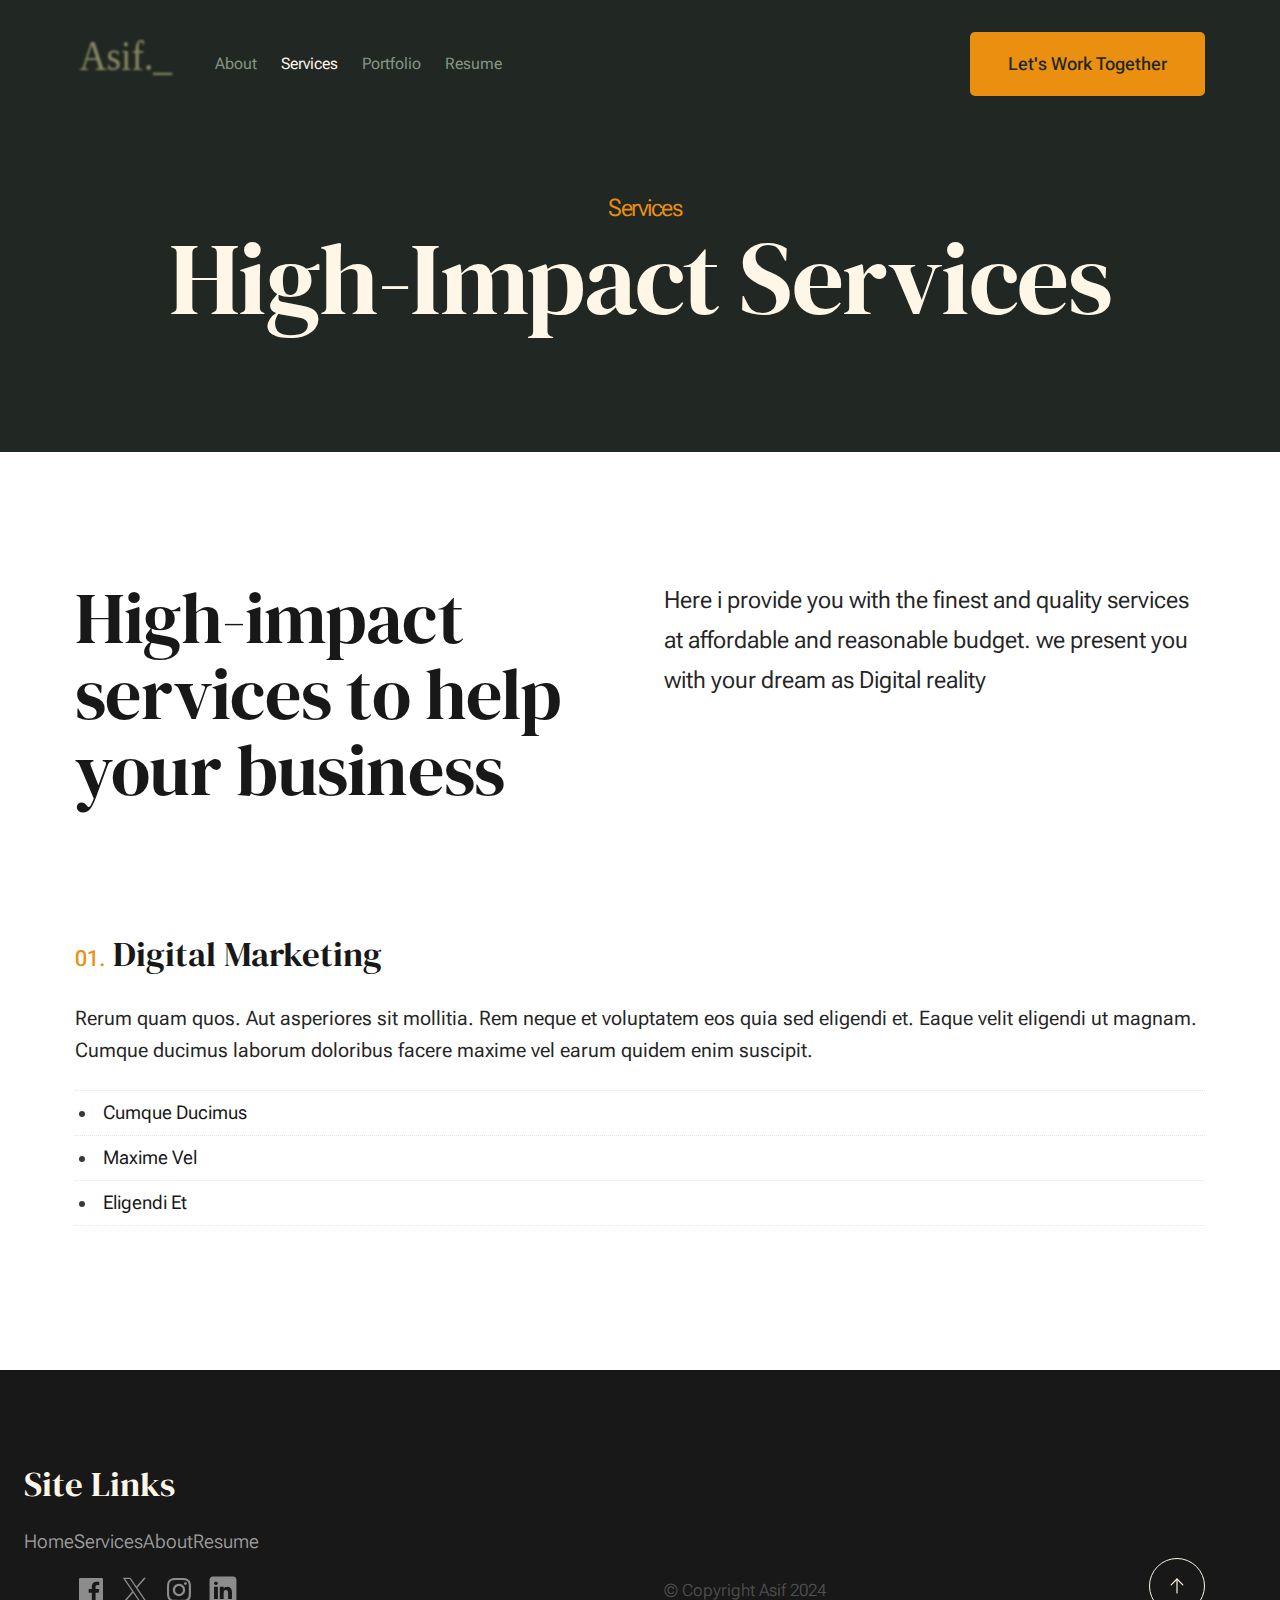
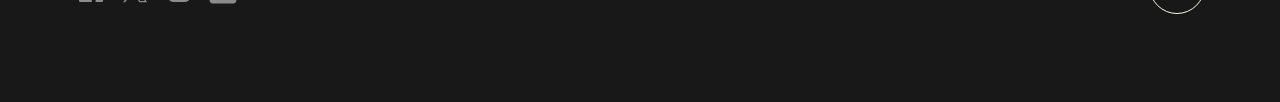
==== commit eff63b99: "Update services.html" ====
--- a/services.html
+++ b/services.html
@@ -65,7 +65,7 @@
                         <li><a href="about.html">About</a></li>
                         <li class="current"><a href="services.html">Services</a></li>
                         <li><a href="portfolio.html">Portfolio</a></li>
-                        <li><a href="contact.html">Contact</a></li>
+                        <li><a href="resume.html">Resume</a></li>
                     </ul> <!-- s-header__menu-links -->
 
                     <div class="s-header__contact">
@@ -211,4 +211,4 @@
     <script src="js/main.js"></script>
 
 </body>
-</html>+</html>
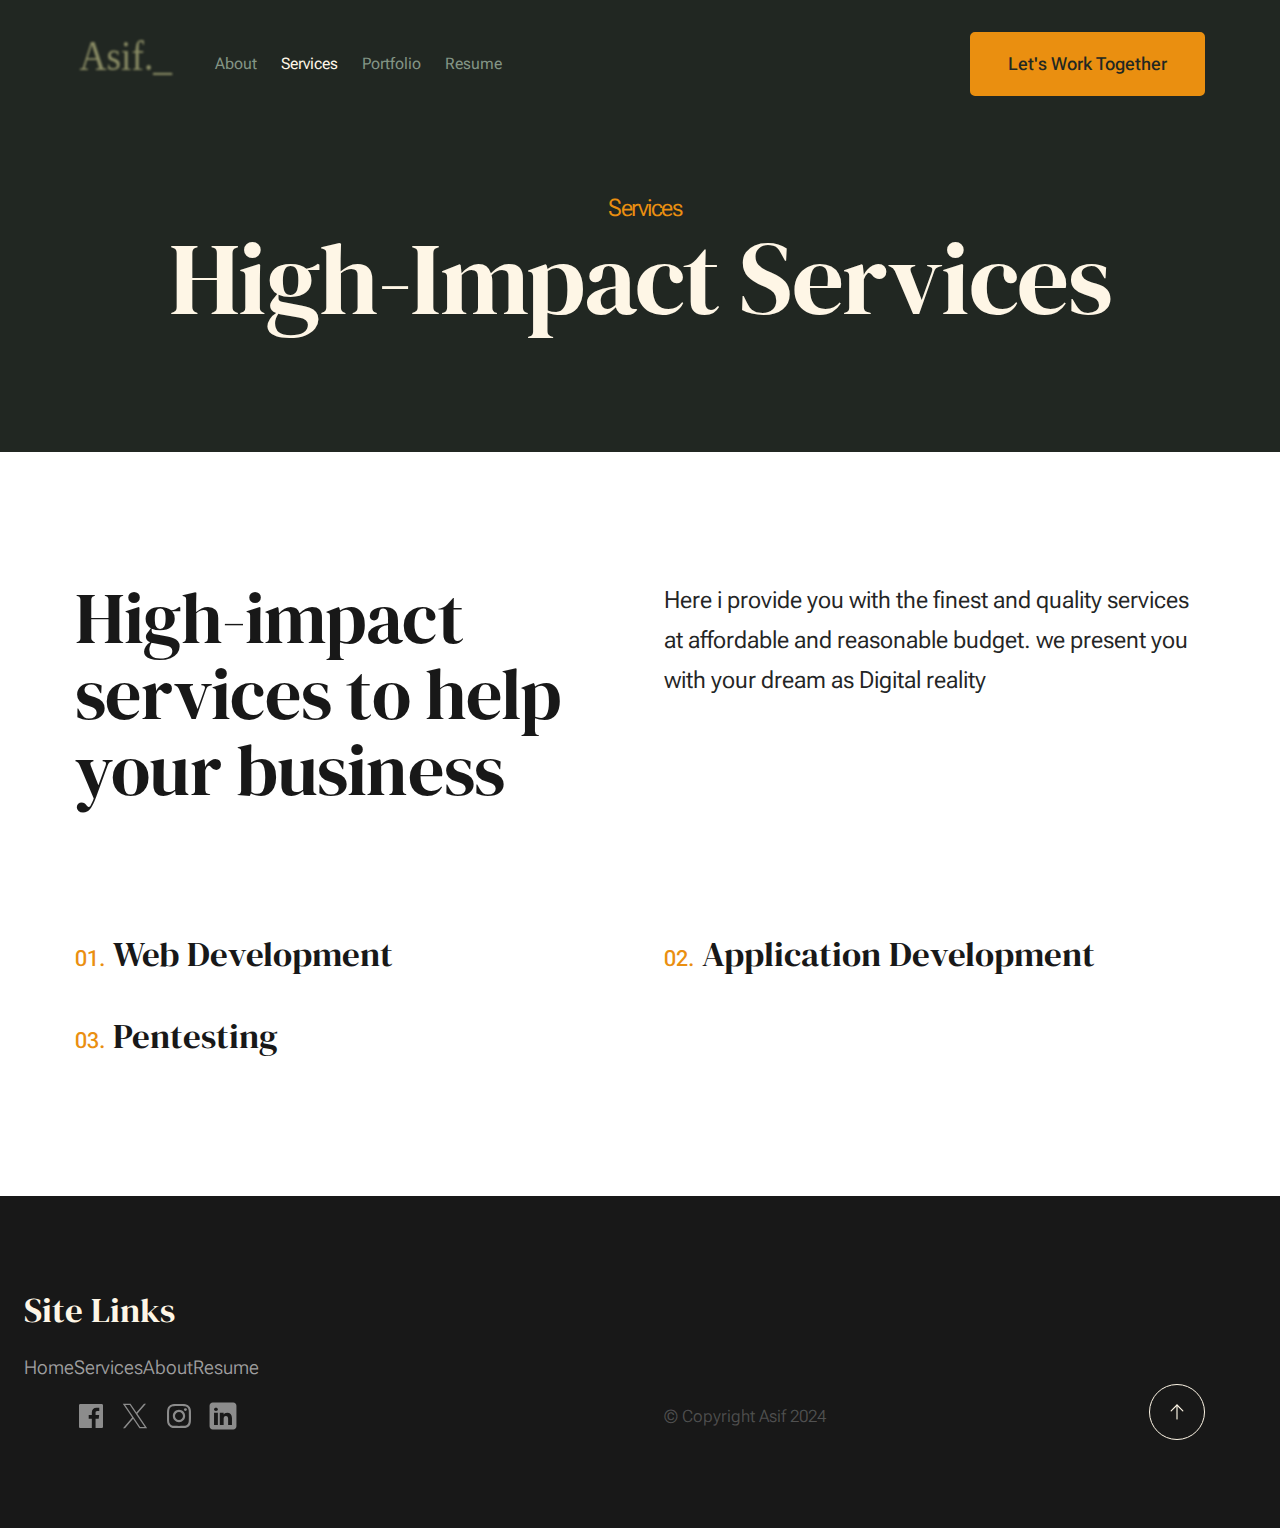
==== commit 1edca5fc: "Update services.html" ====
--- a/services.html
+++ b/services.html
@@ -106,7 +106,6 @@
                             </p>
                         </div>                       
                     </div>  <!-- pageintro -->       
-
                     <div class="row">
                         <div class="column xl-12 grid-block">             
                             
@@ -114,28 +113,35 @@
                                 
                                 <div class="grid-list-items__item list-items__item">
                                     <div class="list-items__item-header">
-                                        <h3 class="list-items__item-title">Digital Marketing</h3>
+                                        <h3 class="list-items__item-title">Web Development</h3>
                                     </div>
                                     <div class="list-items__item-text">
-                                        <p>
-                                        Rerum quam quos. Aut asperiores 
-                                        sit mollitia. Rem neque et voluptatem eos quia sed eligendi et. Eaque velit eligendi ut 
-                                        magnam. Cumque ducimus laborum doloribus facere maxime vel earum quidem enim suscipit.
-                                        </p>
-
-                                        <ul class="list-services">
-                                            <li>Cumque Ducimus</li>
-                                            <li>Maxime Vel</li>
-                                            <li>Eligendi Et</li>
-                                        </ul>
+                                     
+
+                                     
                                     </div>
                                 </div> <!-- end list-items__item -->
-                               
-                            </div> <!-- grid-list-items -->
-                           
-
-                        </div> <!-- end grid-block-->
-                    </div> <!-- end row -->
+                                <div class="grid-list-items__item list-items__item">
+                                    <div class="list-items__item-header">
+                                        <h3 class="list-items__item-title">Application Development</h3>
+                                    </div>
+                                    <div class="list-items__item-text">
+                                     
+
+                                
+                                    </div>
+                                </div> <!-- end list-items__item -->
+                                <div class="grid-list-items__item list-items__item">
+                                    <div class="list-items__item-header">
+                                        <h3 class="list-items__item-title">Pentesting</h3>
+                                    </div>
+                                    <div class="list-items__item-text">
+                                      
+
+                                        
+                                    </div>
+                                </div> <!-- end list-items__item -->
+                          
 
                </section> <!-- pagecontent -->
 
